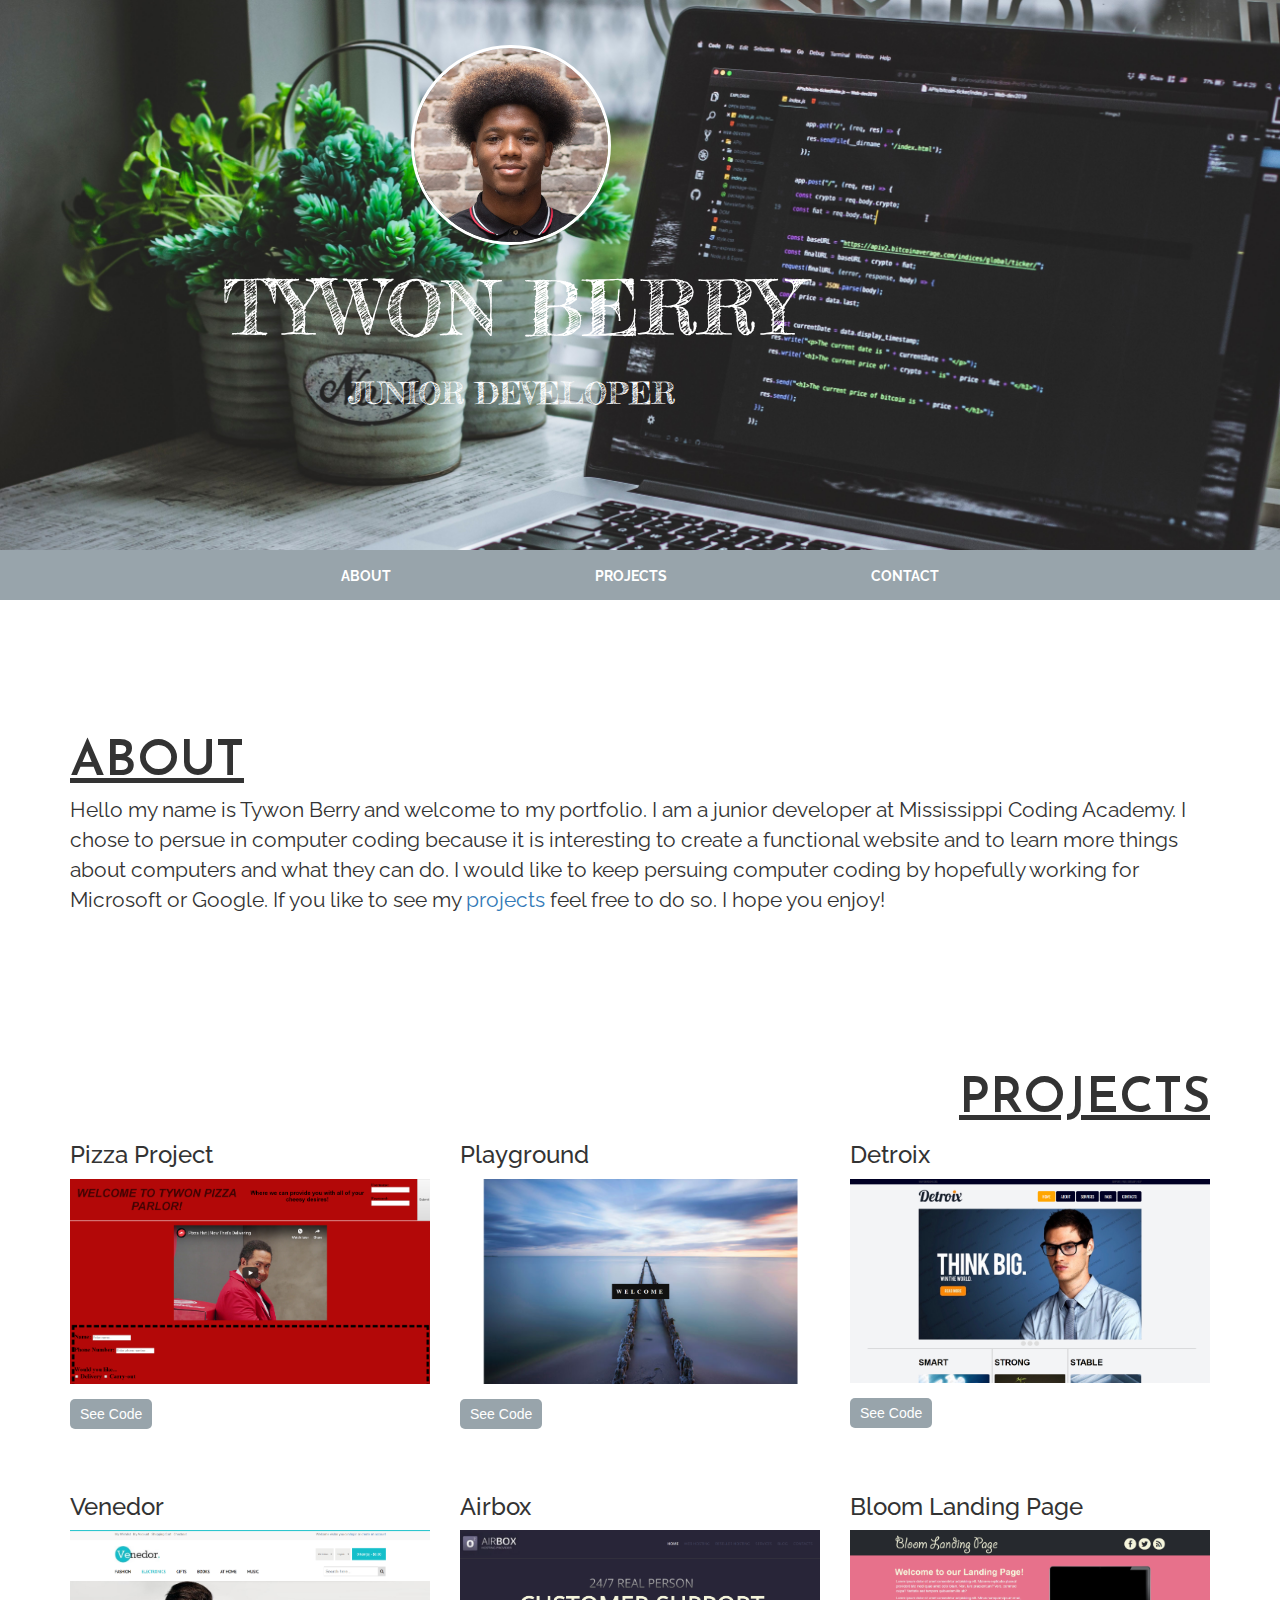
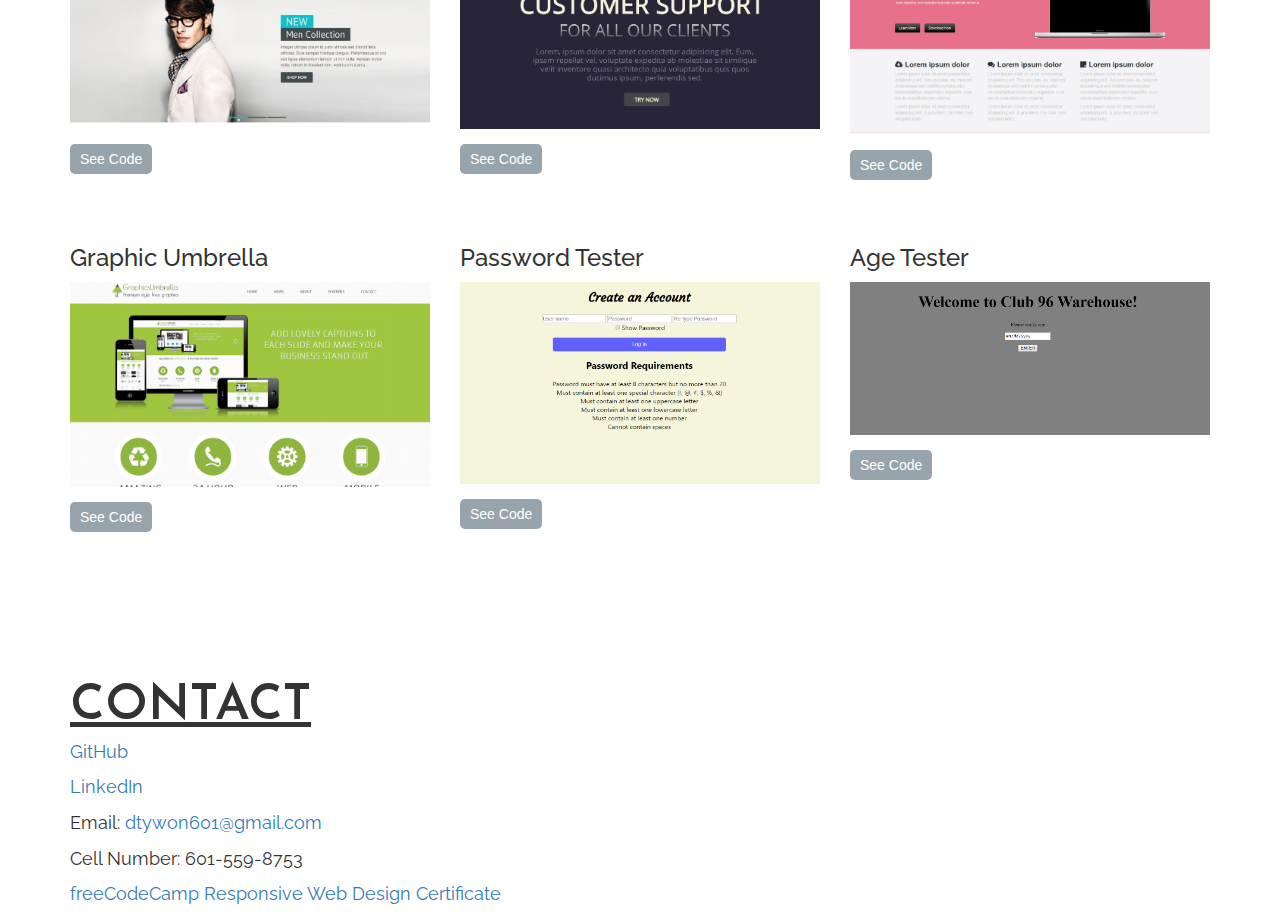
==== index.html @ 6292221e "updated GitHubIO" ====
<!DOCTYPE html>
<html lang="en">
<head>
    <meta charset="UTF-8">
    <meta name="viewport" content="width=device-width, initial-scale=1.0">
    <meta http-equiv="X-UA-Compatible" content="ie=edge">
    <link href="https://fonts.googleapis.com/css?family=Fredericka+the+Great|Raleway|Reem+Kufi&display=swap" rel="stylesheet">
    <link rel="stylesheet" href="css/bootstrap.css">
    <link rel="stylesheet" href="css/style.css">
    <title>Tywon GitHub IO</title>
</head>
<body>
    <div>
        <img src="media/safar-safarov-MSN8TFhJ0is-unsplash2.jpg" alt="" class="img-responsive">
        <div>
            <img src="media/imageedit_2_7753468494.png" alt="" class="circleimg img-responsive">
        </div>
        <div class="welcome">
            <p><span class="myName">TYWON BERRY</span></p>
            <p class="welcome2">JUNIOR DEVELOPER</p>
        </div>
    </div>
    <button onclick="topFunction()" id="top" title="Go to top">Top</button>
    <div class="navbar">
        <strong><a href="#about">ABOUT</a></strong>
        <strong><a href="#projects">PROJECTS</a></strong>
        <strong><a href="#contact">CONTACT</a></strong>
    </div>
    <div class="container">
        <div class="row">
            <div class="col-sm-12">
                <h2 id="about" class="about">ABOUT</h2>
                <p class="aboutp">Hello my name is Tywon Berry and welcome to my portfolio. I am a junior developer at Mississippi Coding Academy. I chose to persue in computer coding because it is interesting to create a functional website and to learn more things about computers and what they can do. I would like to keep persuing computer coding by hopefully working for Microsoft or Google. If you like to see my <a href="#projects" id="projects">projects</a> feel free to do so. I hope you enjoy!</p>
            </div>
        </div>
    </div>
    <div class="container">
        <div class="row">
            <div class="col-sm-12">
                <h2 id="projects" class="projects">PROJECTS</h2>
            </div>
        </div>
    </div>
    <div class="container">
        <div class="row">
            <div class="images col-sm-4 hidden-xs">
                <h3 class="pizza">Pizza Project</h3>
                <a href="https://tywonb.github.io/pizzaProject/" target="_blank" target="_blank"><img src="media/Screenshot (1).png"></a>
                <button><a href="https://github.com/TywonB/pizzaProject.git" class="img-responsive" target="_blank">See Code</a></button>
            </div>
            <div class="images col-sm-4 hidden-xs">
                <h3 class="parallax">Playground</h3>
                <a href="https://tywonb.github.io/playgroundProject/" target="_blank"><img src="media/Screenshot (2).png"></a>
                <button><a href="https://github.com/TywonB/playgroundProject.git" class="img-responsive" target="_blank">See Code</a></button>
            </div>
            <div class="images col-sm-4 hidden-xs">
                <h3 class="detroix">Detroix</h3>
                <a href="https://tywonb.github.io/detroixProject/" target="_blank"><img src="media/Screenshot (3).png"></a>
                <button><a href="https://github.com/TywonB/detroixProject.git" class="img-responsive" target="_blank">See Code</a></button>
            </div>
        </div>
        <div class="row">
            <div class="images col-sm-4">
                <h3 class="venedor">Venedor</h3>
                <a href="https://tywonb.github.io/venedorProject/" target="_blank"><img src="media/Screenshot (4).png"></a>
                <button><a href="https://github.com/TywonB/venedorProject.git" class="img-responsive" target="_blank">See Code</a></button>
            </div>
            <div class="images col-sm-4">
                <h3 class="airbox">Airbox</h3>
                <a href="https://tywonb.github.io/airboxProject/" target="_blank"><img src="media/Screenshot (5).png"></a>
                <button><a href="https://github.com/TywonB/airboxProject.git" class="img-responsive" target="_blank">See Code</a></button>
            </div>
            <div class="images col-sm-4">
                <h3 class="bloom">Bloom Landing Page</h3>
                <a href="https://tywonb.github.io/bloomProject/" target="_blank"><img src="media/Screenshot (6).png"></a>
                <button><a href="https://github.com/TywonB/bloomProject.git" class="img-responsive" target="_blank">See Code</a></button>
            </div>
            <div class="images col-sm-4">
                <h3 class="bloom">Graphic Umbrella</h3>
                <a href="https://tywonb.github.io/graphicUmbrella/" target="_blank"><img src="media/Screenshot (7).png"></a>
                <button><a href="https://github.com/TywonB/graphicUmbrella.git" class="img-responsive" target="_blank">See Code</a></button>
            </div>
            <div class="images col-sm-4">
                <h3 class="bloom">Password Tester</h3>
                <a href="https://tywonb.github.io/passwordTester/" target="_blank"><img src="media/Screenshot (8).png"></a>
                <button><a href="https://github.com/TywonB/passwordTester.git" class="img-responsive" target="_blank">See Code</a></button>
            </div>
            <div class="images col-sm-4">
                <h3 class="bloom">Age Tester</h3>
                <a href="https://tywonb.github.io/ageTester/" target="_blank"><img src="media/Screenshot (9).png"></a>
                <button><a href="https://github.com/TywonB/ageTester.git" class="img-responsive" target="_blank">See Code</a></button>
            </div>
        </div>
    </div>
    <div class="container">
        <div class="row">
            <div class="contactinfo col-sm-12">
                <h2 id="contact" class="contact">CONTACT</h2>
                <p><a href="https://github.com/TywonB" target="_blank">GitHub</a></p>
                <p><a href="https://www.linkedin.com/in/tywon-berry-b18aab189/" target="_blank">LinkedIn</a></p>
                <p>Email: <a href="mailto:dtywon601@gmail.com" target="_blank">dtywon601@gmail.com</a></p>
                <p>Cell Number: 601-559-8753</p>
                <p><a href="https://www.freecodecamp.org/certification/tywonb/responsive-web-design" target="_blank">freeCodeCamp Responsive Web Design Certificate</a></p>
            </div>
        </div>
    </div>
    <script>
        window.onscroll = function() {scrollFunction()};
        
        function scrollFunction() {
            if (document.body.scrollTop > 1000 || document.documentElement.scrollTop > 1000) {
            document.getElementById("top").style.display = "block";
            } else {
            document.getElementById("top").style.display = "none";
            }
        }
        
        function topFunction() {
            document.body.scrollTop = 0;
            document.documentElement.scrollTop = 0;
        }
    </script>
</body>
</html>
---- css/style.css ----
@media (min-width: 320px) {
    /* Mobile S */
    #top {
        display: none;
        position: fixed;
        bottom: 20px;
        right: 30px;
        z-index: 99;
        font-size: 18px;
        border: none;
        outline: none;
        background-color: #98a4ab;
        color: white;
        cursor: pointer;
        padding: 15px;
        border-radius: 4px;
    }
    
    .circleimg {
        position: absolute;
        width: 55px;
        top: 13px;
        left: 134px;
        border: 3px solid white;
        border-radius: 100px;
    }
    
    .welcome {
        position: absolute;
        color: white;
        left: 92px;
        top: 75px;
        font-family: 'Fredericka the Great', cursive;
    }
    
    .welcome1 {
        font-size: 28px;
        text-align: center;
        margin-bottom: 0;
    }
    
    .welcome2 {
        font-size: 11px;
        text-align: center;
    }
    
    .myName {
        font-size: 18px;
    }
    
    .navbar {
        position: sticky;
        top: 0;
        font-family: 'Raleway', sans-serif;
        background: #98a4ab;
        text-align: center;
        border-radius: 0px;
        padding-top: 15px;
        margin-bottom: 0;
        z-index: 1;
    }
    
    .navbar a {
        color: white;
        text-decoration: none;
        margin-left: 20px;
        margin-right: 20px;
    }
    
    .about {
        font-family: 'Reem Kufi', sans-serif;
        margin-top: 55px;
        padding-top: 70px;
        font-size: 25px;
        text-decoration: underline;
    }
    
    .aboutp {
        font-family: 'Raleway', sans-serif;
        font-size: 15px;
    }
    
    .images img {
        width: 100%;
        transition: transform .2s;
    }
    
    .images img:hover {
        transform: scale(1.125);
    }
    
    .projects {
        font-family: 'Reem Kufi', sans-serif;
        margin-top: 142px;
        font-size: 25px;
        text-decoration: underline;
        text-align: right;
    }
    
    .pizza, .parallax, .detroix {
        font-family: 'Raleway', sans-serif;
        margin-top: 10px;
    }
    
    .airbox, .venedor, .bloom {
        font-family: 'Raleway', sans-serif;
        margin-top: 65px;
    }
    
    .images button {
        border: none;
        border-radius: 5px;
        text-decoration: none;
        margin-top: 15px;
        background: #98a4ab;
        padding: 5px 10px 5px 10px;
    }
    
    .images button a {
        color: white;
        text-decoration: none;
    }
    
    .contact {
        font-family: 'Reem Kufi', sans-serif;
        margin-top: 142px;
        font-size: 25px;
        text-decoration: underline;
    }
    
    .contactinfo p {
        font-family: 'Raleway', sans-serif;
        font-size: 18px;
    }

}

@media (min-width: 375px) {
    /* Mobile M */
    .circleimg {
        position: absolute;
        width: 70px;
        top: 13px;
        left: 153px;
        border: 3px solid white;
        border-radius: 100px;
    }
    
    .welcome {
        position: absolute;
        color: white;
        left: 92px;
        top: 87px;
        font-family: 'Fredericka the Great', cursive;
    }
    
    .welcome2 {
        font-size: 14px;
        text-align: center;
    }
    
    .myName {
        font-size: 25px;
    }
    
    .navbar a {
        color: white;
        text-decoration: none;
        margin-left: 30px;
        margin-right: 30px;
    }
    
    .about {
        font-family: 'Reem Kufi', sans-serif;
        margin-top: 55px;
        padding-top: 65px;
        font-size: 35px;
        text-decoration: underline;
    }
    
    .projects {
        font-family: 'Reem Kufi', sans-serif;
        margin-top: 142px;
        font-size: 35px;
        text-decoration: underline;
        text-align: right;
    }
    
    .contact {
        font-family: 'Reem Kufi', sans-serif;
        margin-top: 142px;
        font-size: 35px;
        text-decoration: underline;
    }

@media (min-width: 425px) {
    /* Mobile L */
    .circleimg {
        position: absolute;
        width: 80px;
        top: 13px;
        left: 173px;
        border: 3px solid white;
        border-radius: 100px;
    }
    
    .welcome {
        position: absolute;
        color: white;
        left: 118px;
        top: 100px;
        font-family: 'Fredericka the Great', cursive;
    }
    
    .navbar a {
        color: white;
        text-decoration: none;
        margin-left: 35px;
        margin-right: 35px;
    }

@media (min-width: 768px) {
    /* Tablet */
    .circleimg {
        position: absolute;
        width: 170px;
        top: 13px;
        right: 651px;
        left: 300px;
        border: 3px solid white;
        border-radius: 100px;
    }
    
    .welcome {
        position: absolute;
        color: white;
        left: 172px;
        top: 189px;
        font-family: 'Fredericka the Great', cursive;
    }
    
    .welcome2 {
        font-size: 27px;
        text-align: center;
    }
    
    .myName {
        font-size: 55px;
    }
    
    .navbar a {
        color: white;
        text-decoration: none;
        margin-left: 80px;
        margin-right: 80px;
    }
    
    .about {
        font-family: 'Reem Kufi', sans-serif;
        margin-top: 55px;
        padding-top: 75px;
        font-size: 50px;
        text-decoration: underline;
    }
    
    .aboutp {
        font-family: 'Raleway', sans-serif;
        font-size: 21px;
    }
    
    .projects {
        font-family: 'Reem Kufi', sans-serif;
        margin-top: 142px;
        font-size: 50px;
        text-decoration: underline;
        text-align: right;
    }
    
    .contact {
        font-family: 'Reem Kufi', sans-serif;
        margin-top: 142px;
        font-size: 50px;
        text-decoration: underline;
    }

@media (min-width: 1024px) {
    /* Laptop */
    .circleimg {
        position: absolute;
        width: 200px;
        top: 45px;
        right: 651px;
        left: 411px;
        border: 3px solid white;
        border-radius: 100px;
    }
    
    .welcome {
        position: absolute;
        color: white;
        left: 223px;
        top: 255px;
        font-family: 'Fredericka the Great', cursive;
    }
    
    .welcome2 {
        font-size: 30px;
        text-align: center;
    }
    
    .myName {
        font-size: 75px;
    }
    
    .navbar a {
        color: white;
        text-decoration: none;
        margin-left: 100px;
        margin-right: 100px;
    }

@media (min-width: 1440px) {
    /* Laptop L */
    .circleimg {
        position: absolute;
        width: 200px;
        top: 85px;
        right: 651px;
        left: 621px;
        border: 3px solid white;
        border-radius: 100px;
    }
    
    .welcome {
        position: absolute;
        color: white;
        left: 435px;
        top: 305px;
        font-family: 'Fredericka the Great', cursive;
    }
    
    .navbar {
        position: sticky;
        top: 0;
        font-family: 'Raleway', sans-serif;
        background: #98a4ab;
        text-align: center;
        border-radius: 0px;
        padding-top: 28px;
        padding-bottom: 18px;
        margin-bottom: 0;
        z-index: 1;
    }
    
    .navbar a {
        color: white;
        text-decoration: none;
        margin-left: 200px;
        margin-right: 200px;
    }

@media (min-width: 1515px) {
    /* Regular Website Size */
    .circleimg {
        position: absolute;
        width: 200px;
        top: 85px;
        right: 651px;
        left: 658px;
        border: 3px solid white;
        border-radius: 100px;
    }
    
    .welcome {
        position: absolute;
        color: white;
        left: 470px;
        top: 305px;
        font-family: 'Fredericka the Great', cursive;
    }
    
    .navbar a {
        color: white;
        text-decoration: none;
        margin-left: 200px;
        margin-right: 200px;
    }

}
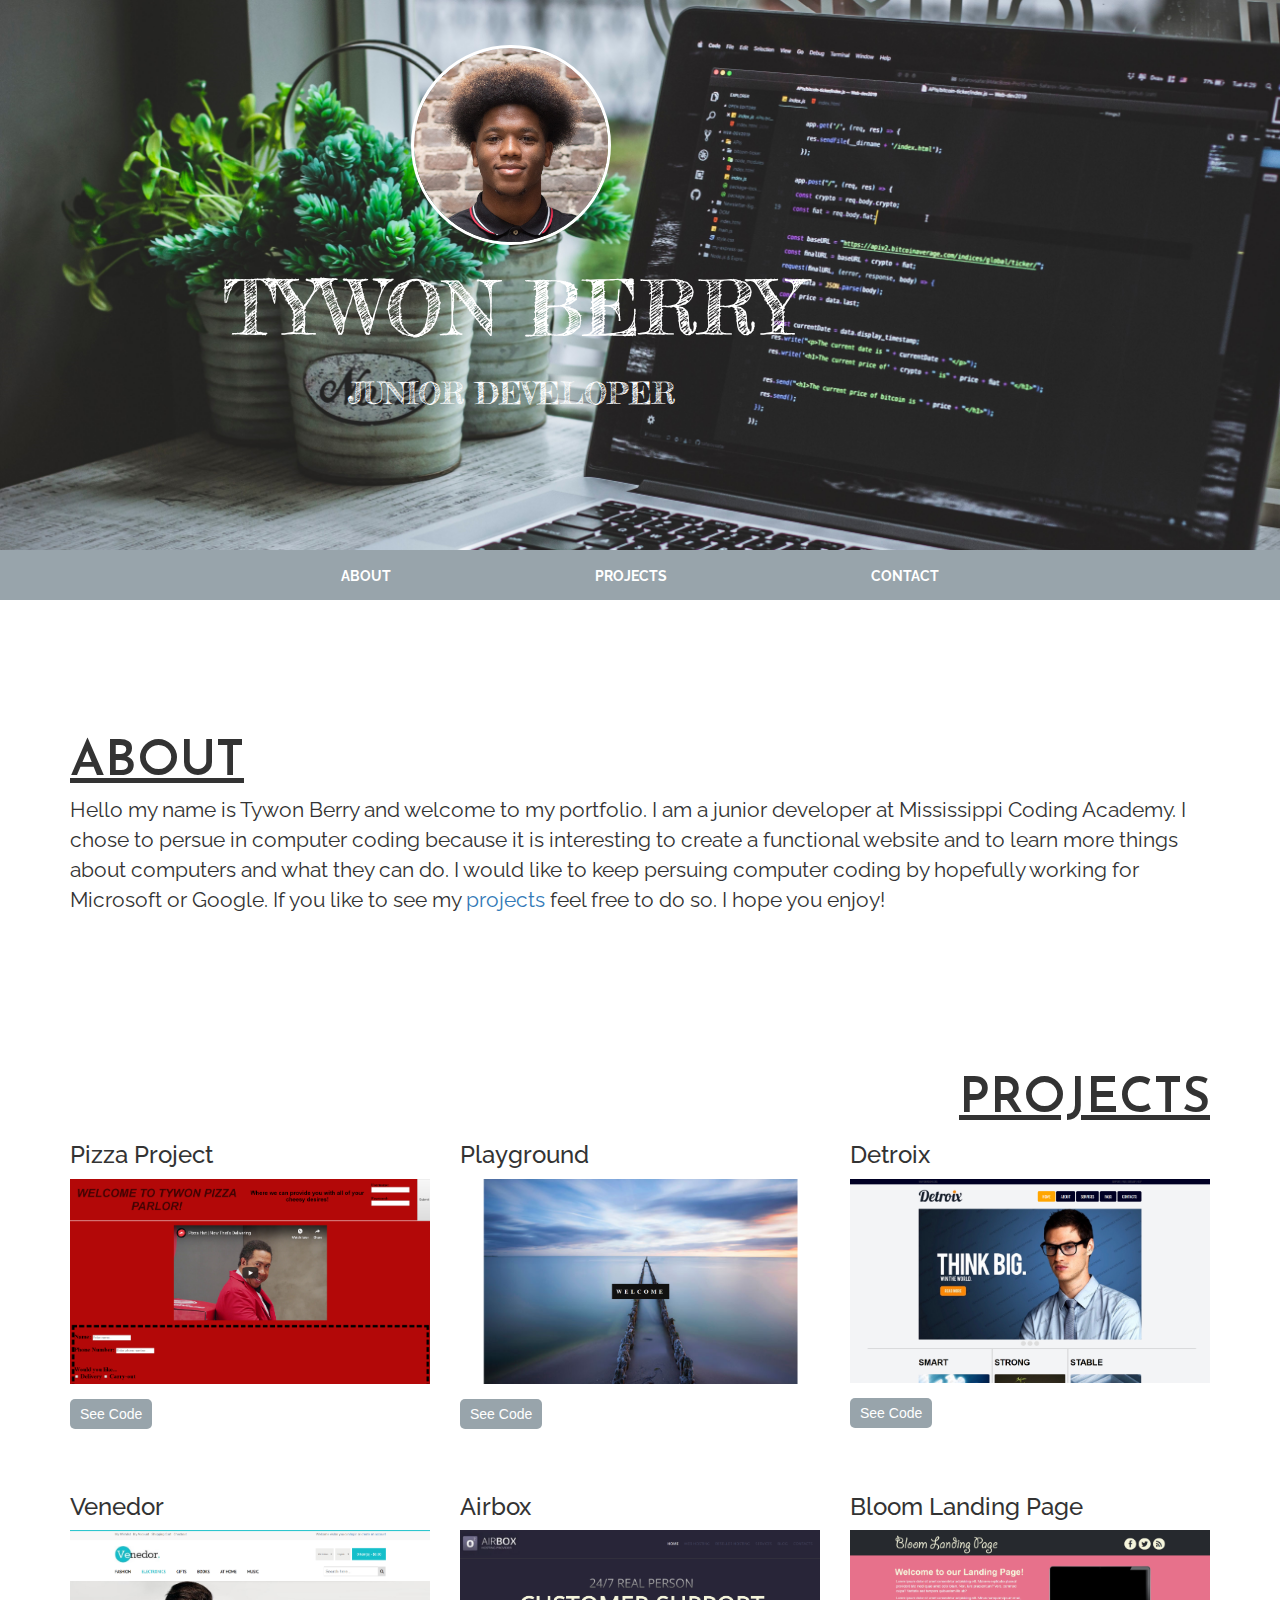
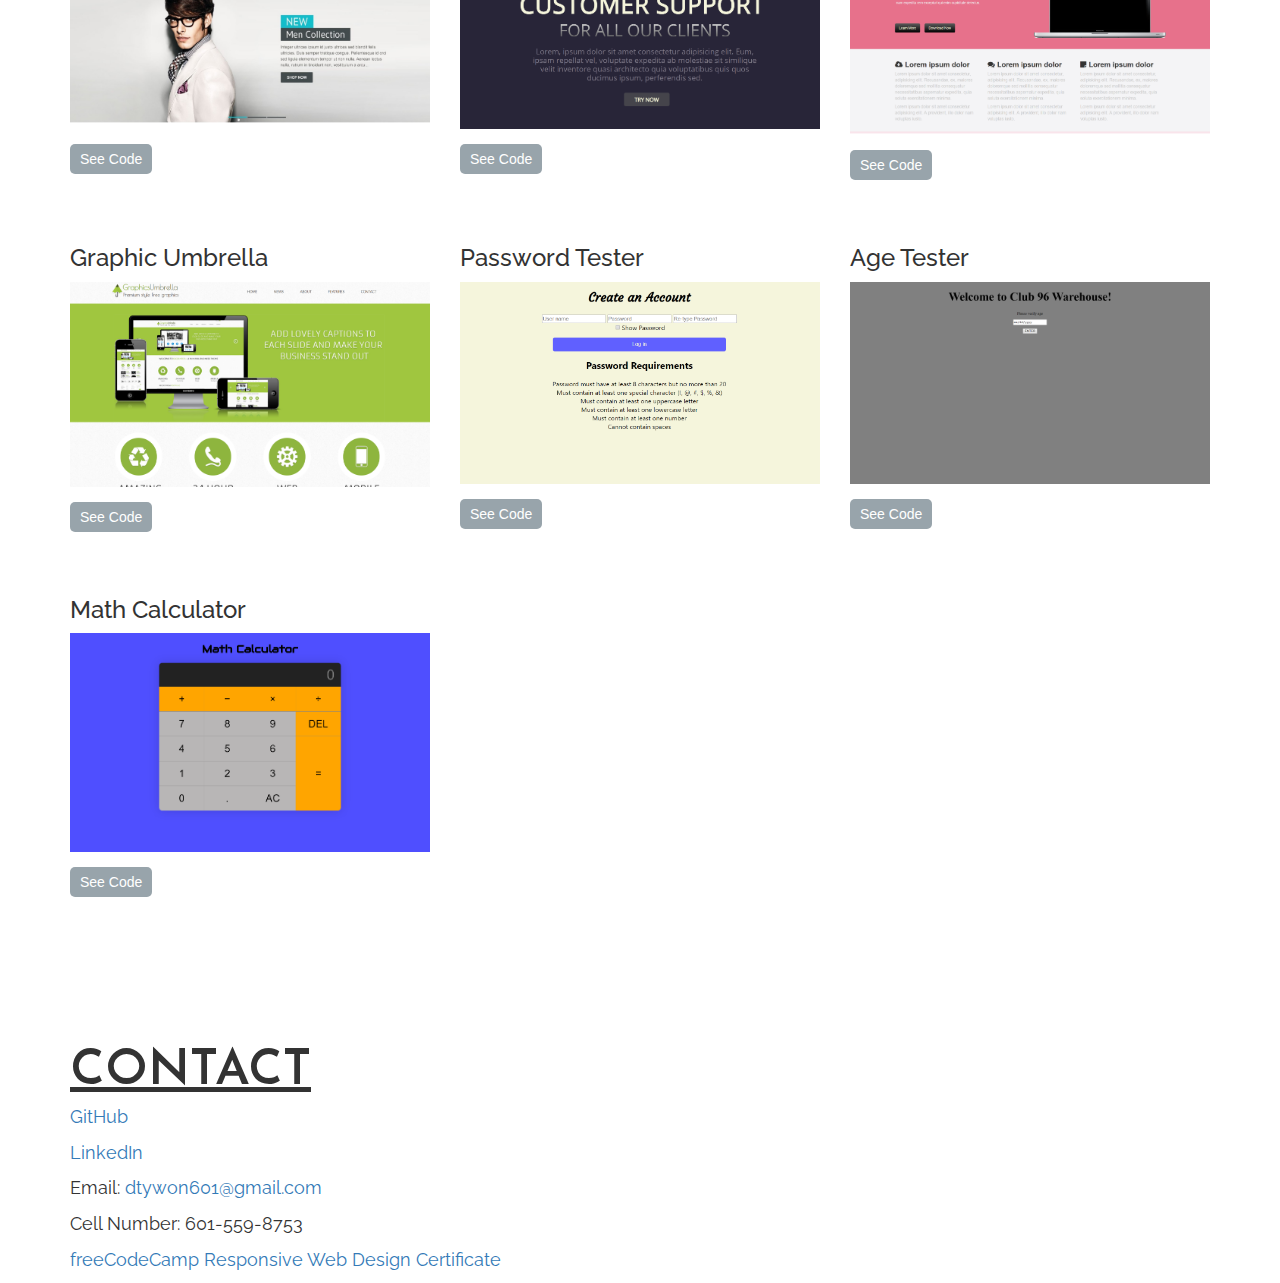
==== commit c9eb83ac: "updated GitHubIO" ====
--- a/index.html
+++ b/index.html
@@ -75,6 +75,8 @@
                 <a href="https://tywonb.github.io/bloomProject/" target="_blank"><img src="media/Screenshot (6).png"></a>
                 <button><a href="https://github.com/TywonB/bloomProject.git" class="img-responsive" target="_blank">See Code</a></button>
             </div>
+        </div>
+        <div class="row">
             <div class="images col-sm-4">
                 <h3 class="bloom">Graphic Umbrella</h3>
                 <a href="https://tywonb.github.io/graphicUmbrella/" target="_blank"><img src="media/Screenshot (7).png"></a>
@@ -89,6 +91,13 @@
                 <h3 class="bloom">Age Tester</h3>
                 <a href="https://tywonb.github.io/ageTester/" target="_blank"><img src="media/Screenshot (9).png"></a>
                 <button><a href="https://github.com/TywonB/ageTester.git" class="img-responsive" target="_blank">See Code</a></button>
+            </div>
+        </div>
+        <div class="row">
+            <div class="images col-sm-4">
+                <h3 class="bloom">Math Calculator</h3>
+                <a href="https://tywonb.github.io/mathCalculator/" target="_blank"><img src="media/Screenshot (10).png"></a>
+                <button><a href="https://github.com/TywonB/mathCalculator.git" class="img-responsive" target="_blank">See Code</a></button>
             </div>
         </div>
     </div>
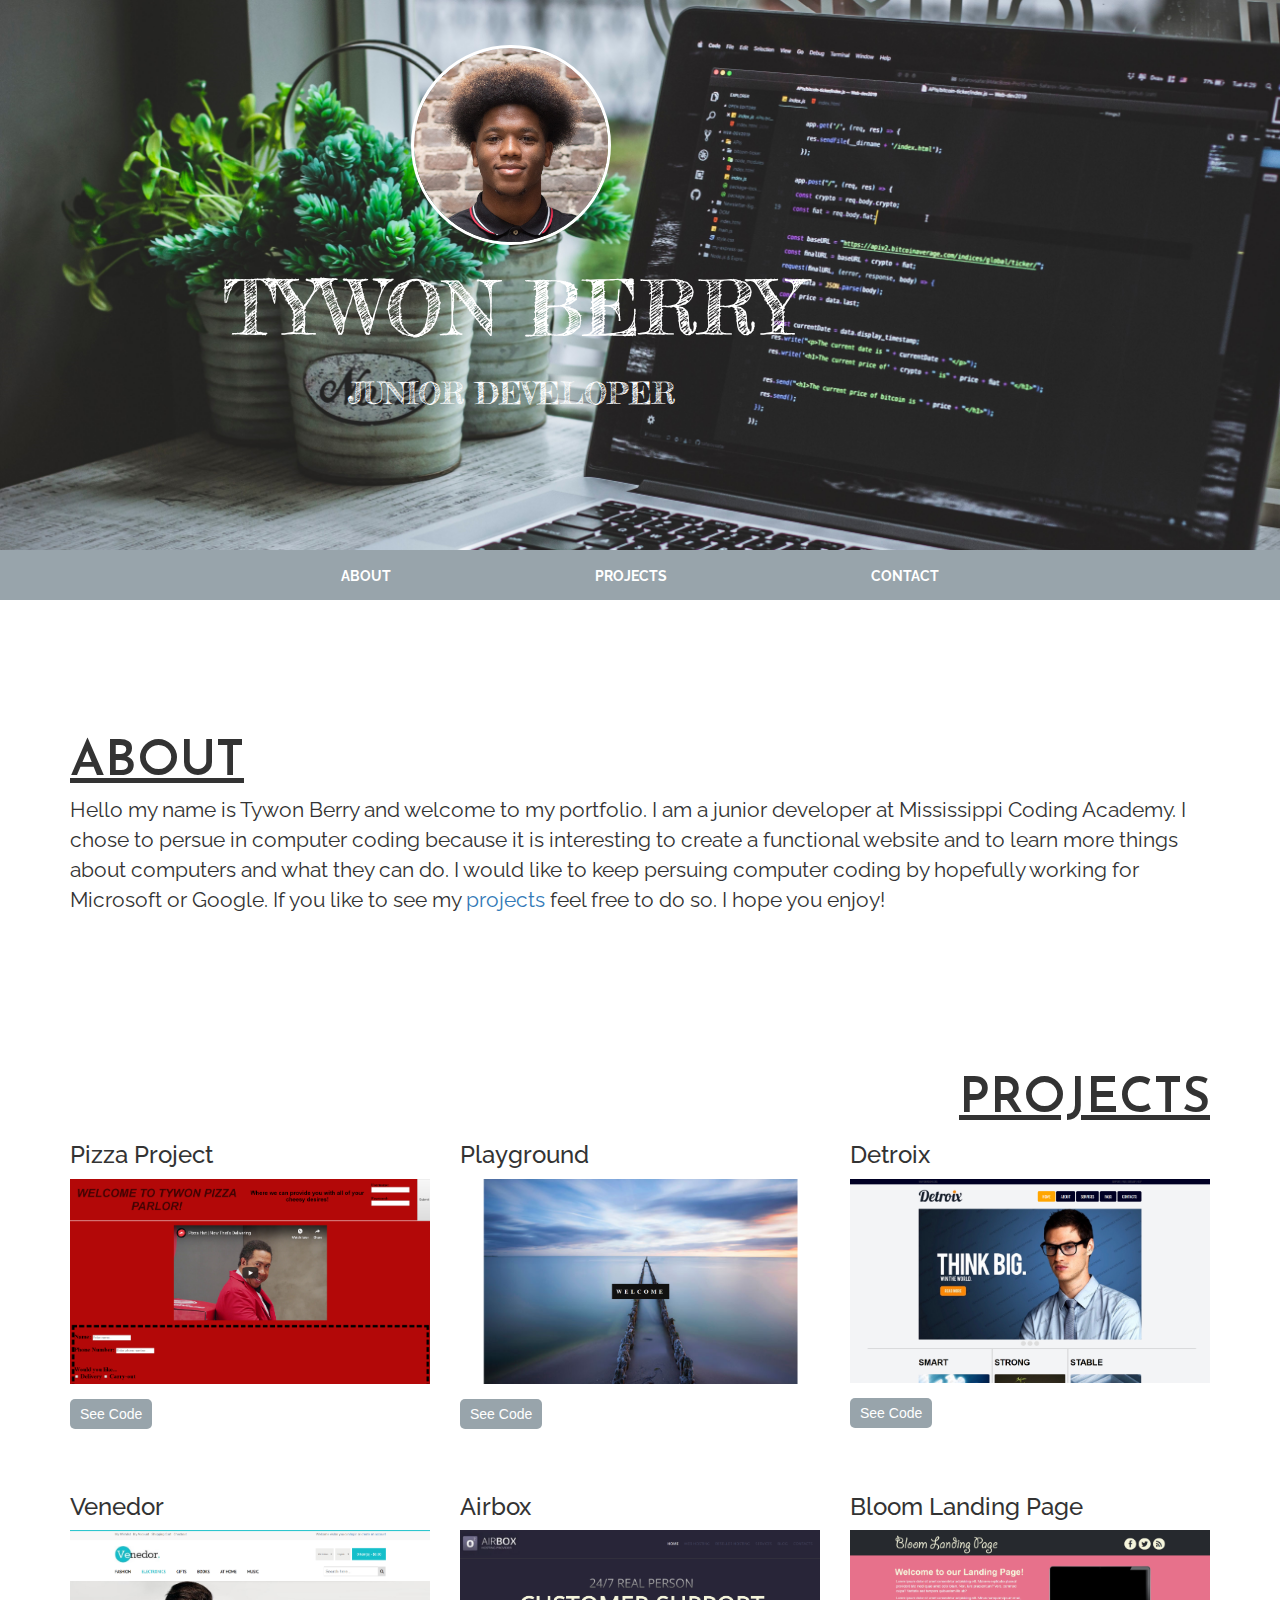
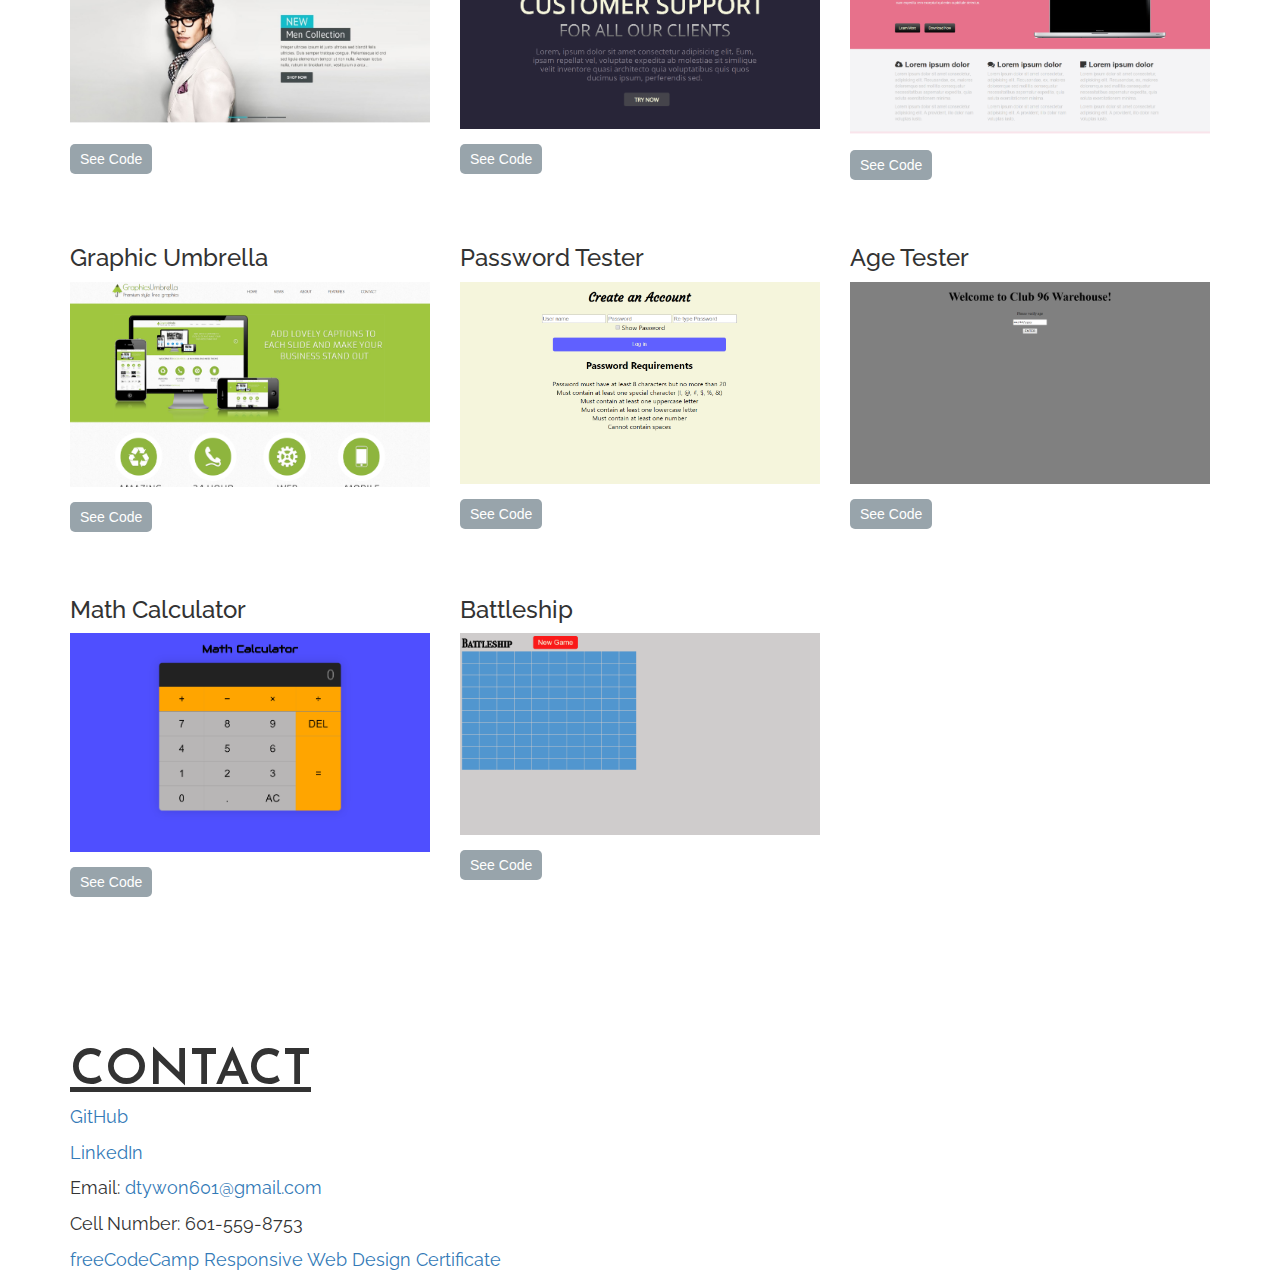
==== commit b3533744: "updated GitHub IO" ====
--- a/index.html
+++ b/index.html
@@ -99,6 +99,11 @@
                 <a href="https://tywonb.github.io/mathCalculator/" target="_blank"><img src="media/Screenshot (10).png"></a>
                 <button><a href="https://github.com/TywonB/mathCalculator.git" class="img-responsive" target="_blank">See Code</a></button>
             </div>
+            <div class="images col-sm-4">
+                <h3 class="bloom">Battleship</h3>
+                <a href="https://tywonb.github.io/Battleship/" target="_blank"><img src="media/Screenshot (11).png"></a>
+                <button><a href="https://github.com/TywonB/Battleship" class="img-responsive" target="_blank">See Code</a></button>
+            </div>
         </div>
     </div>
     <div class="container">
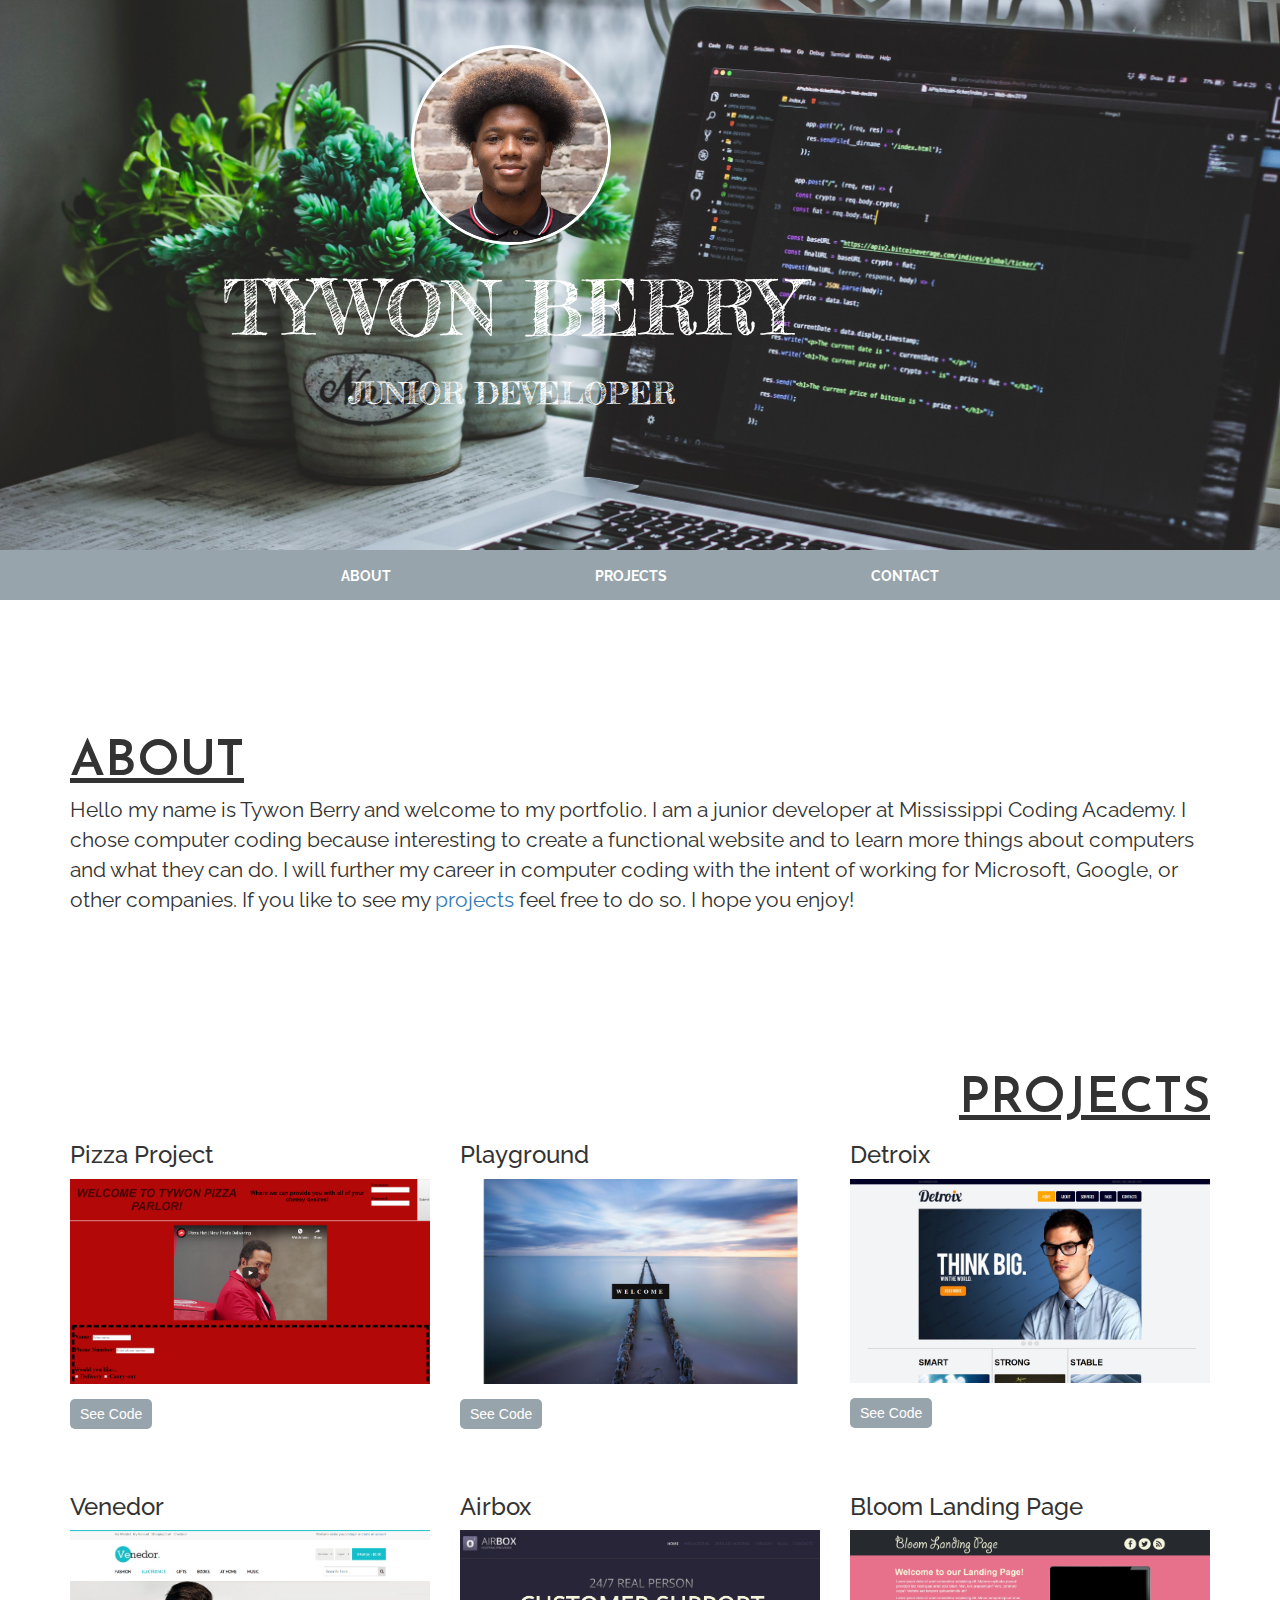
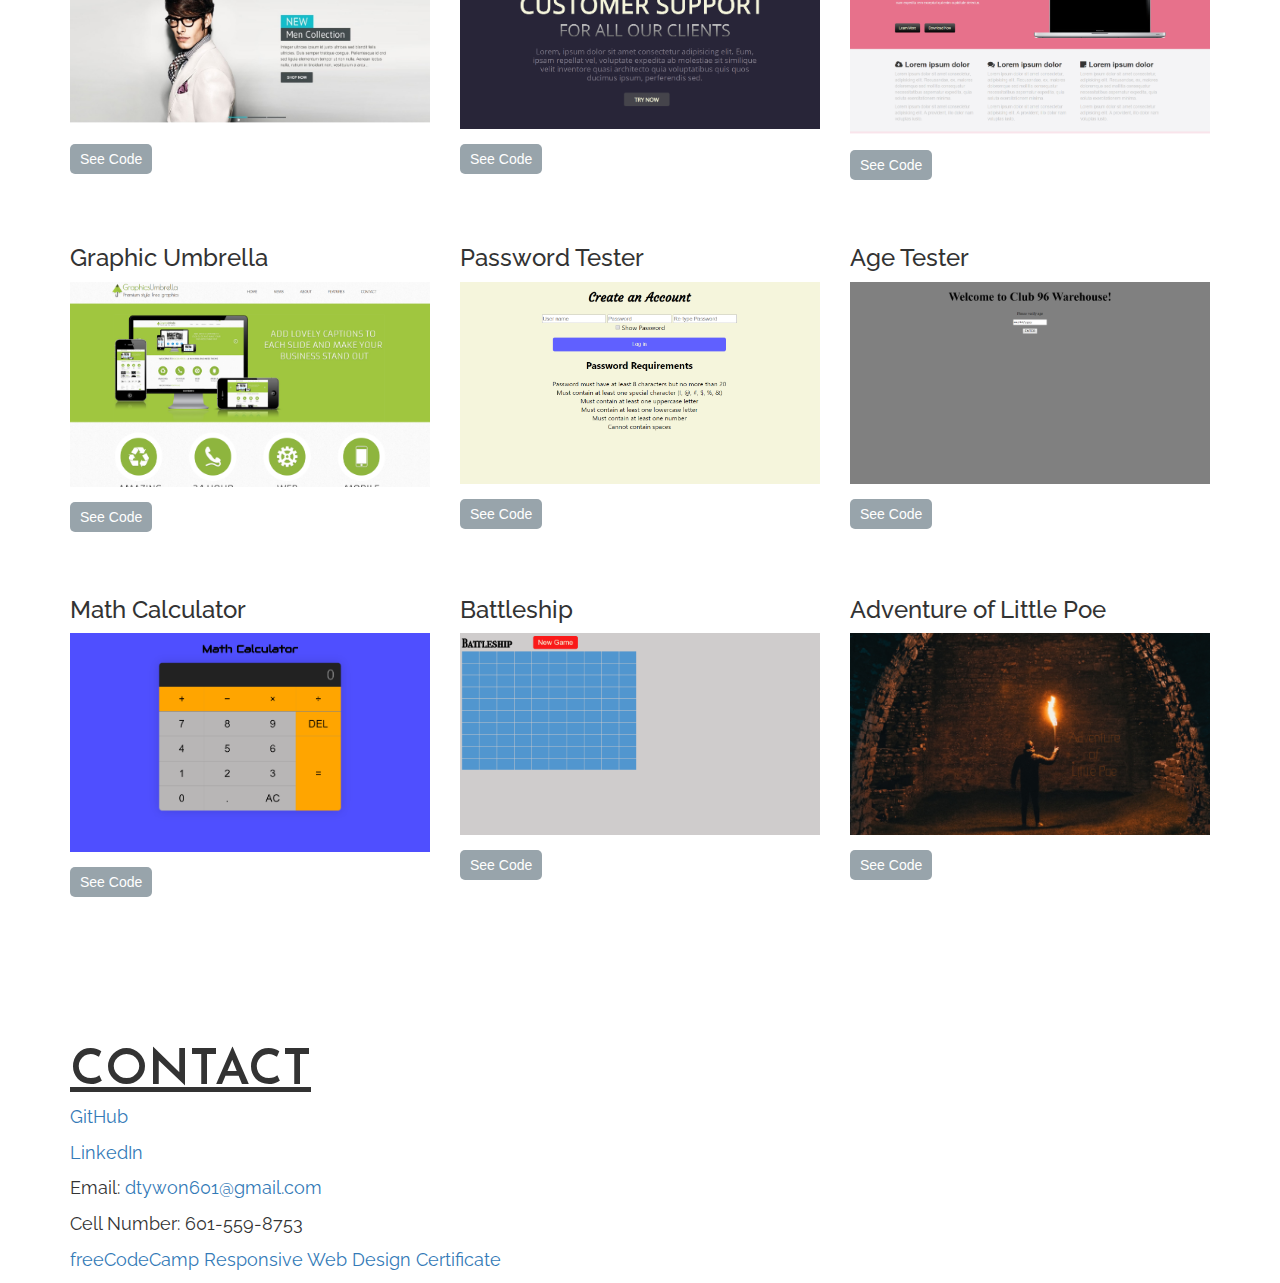
==== commit ab50a7b7: "Added Game" ====
--- a/index.html
+++ b/index.html
@@ -30,7 +30,7 @@
         <div class="row">
             <div class="col-sm-12">
                 <h2 id="about" class="about">ABOUT</h2>
-                <p class="aboutp">Hello my name is Tywon Berry and welcome to my portfolio. I am a junior developer at Mississippi Coding Academy. I chose to persue in computer coding because it is interesting to create a functional website and to learn more things about computers and what they can do. I would like to keep persuing computer coding by hopefully working for Microsoft or Google. If you like to see my <a href="#projects" id="projects">projects</a> feel free to do so. I hope you enjoy!</p>
+                <p class="aboutp">Hello my name is Tywon Berry and welcome to my portfolio. I am a junior developer at Mississippi Coding Academy. I chose computer coding because interesting to create a functional website and to learn more things about computers and what they can do. I will further my career in computer coding with the intent of working for Microsoft, Google, or other companies. If you like to see my <a href="#projects" id="projects">projects</a> feel free to do so. I hope you enjoy!</p>
             </div>
         </div>
     </div>
@@ -104,6 +104,11 @@
                 <a href="https://tywonb.github.io/Battleship/" target="_blank"><img src="media/Screenshot (11).png"></a>
                 <button><a href="https://github.com/TywonB/Battleship" class="img-responsive" target="_blank">See Code</a></button>
             </div>
+            <div class="images col-sm-4">
+                <h3 class="bloom">Adventure of Little Poe</h3>
+                <a href="https://tywonb.github.io/adventureGame/" target="_blank"><img src="media/Screenshot (12).png"></a>
+                <button><a href="https://github.com/TywonB/adventureGame" target="_blank">See Code</a></button>
+            </div>
         </div>
     </div>
     <div class="container">
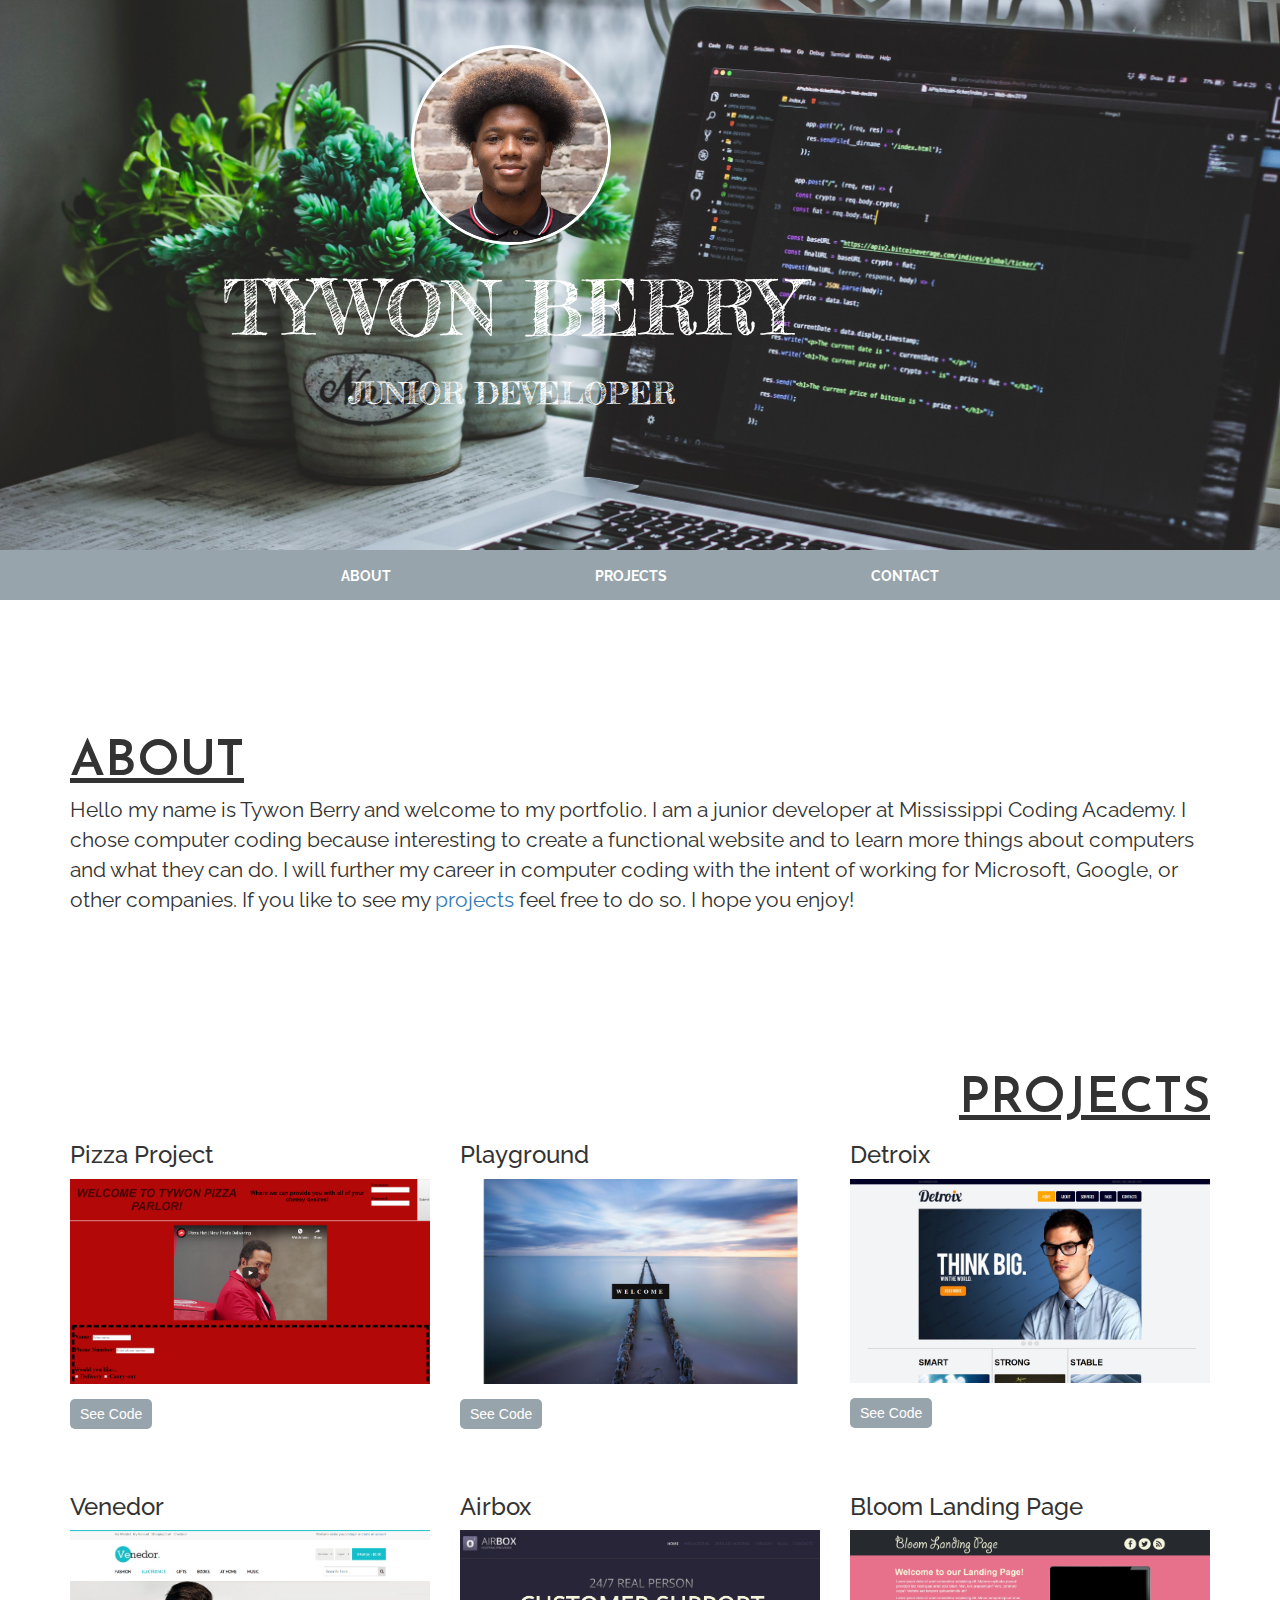
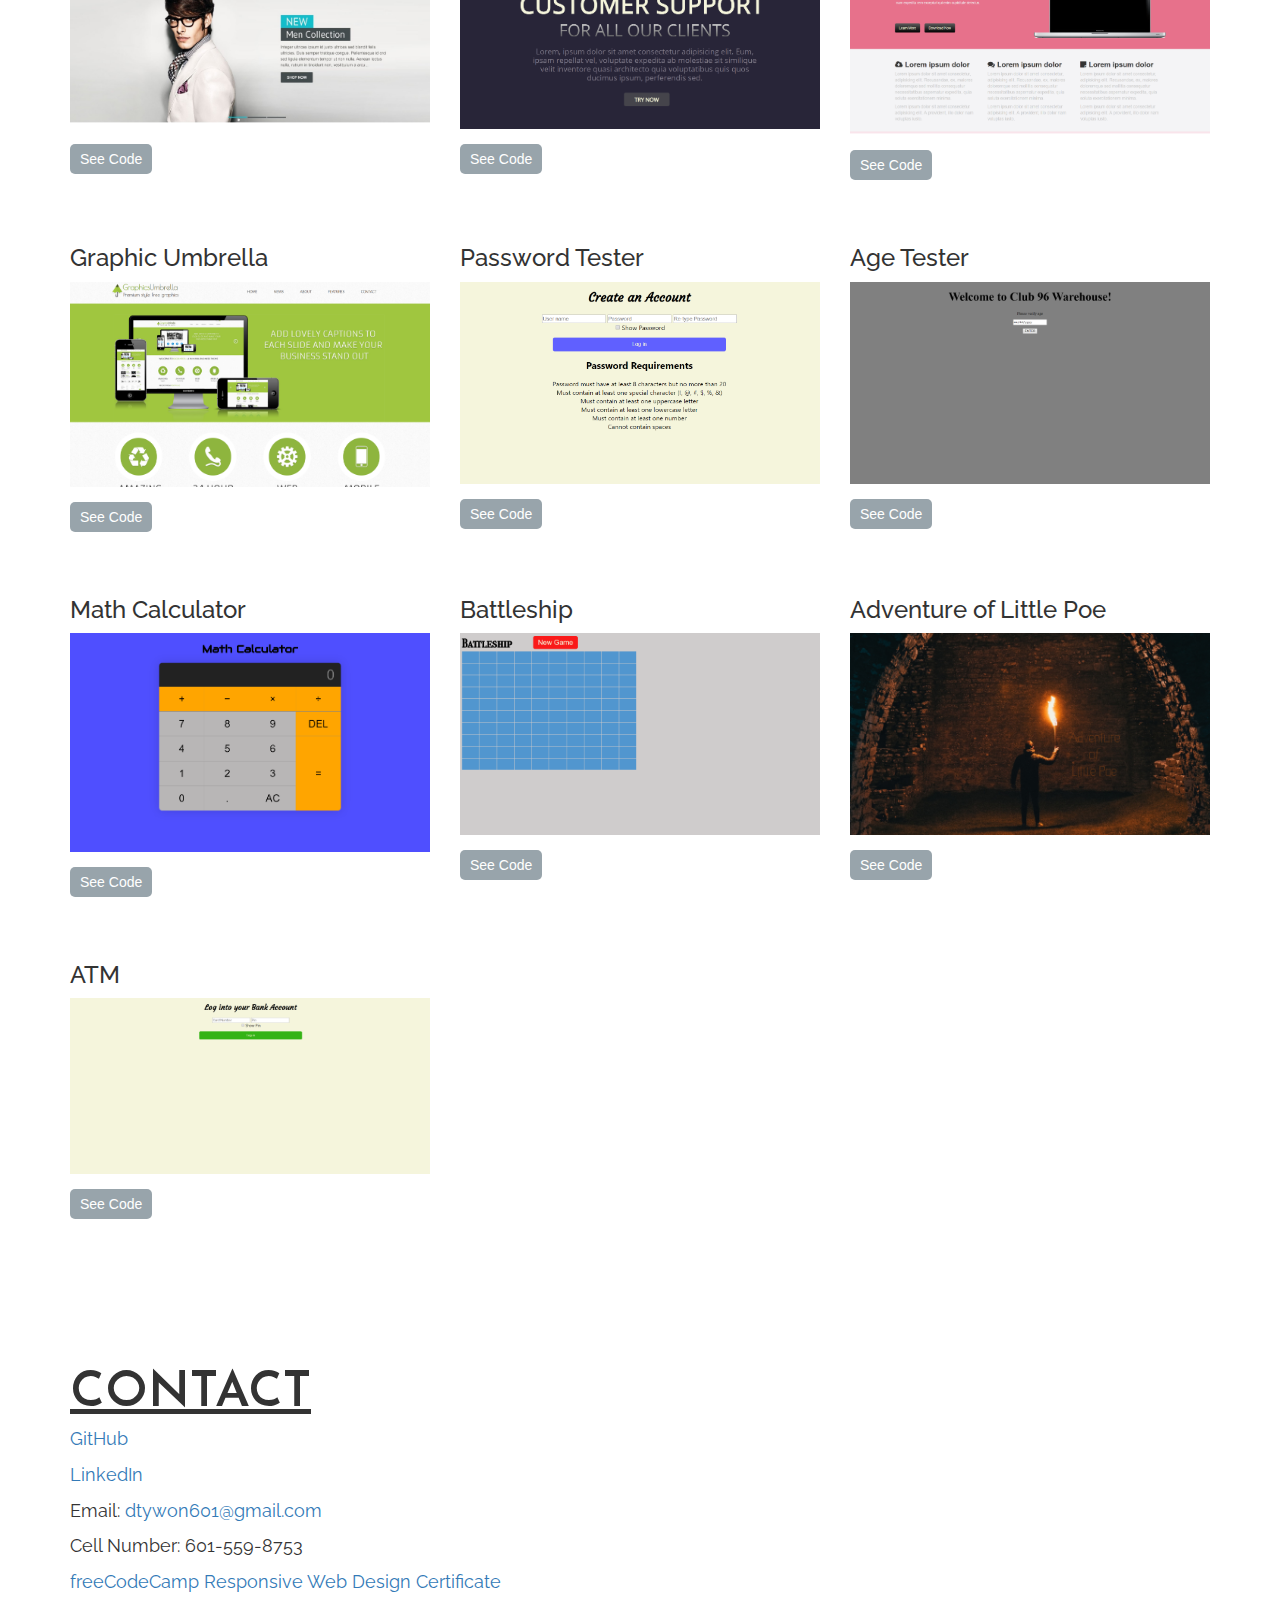
==== commit b7de5f5c: "added more content" ====
--- a/index.html
+++ b/index.html
@@ -110,6 +110,13 @@
                 <button><a href="https://github.com/TywonB/adventureGame" target="_blank">See Code</a></button>
             </div>
         </div>
+        <div class="row">
+            <div class="images col-sm-4">
+                <h3 class="bloom">ATM</h3>
+                <a href="https://tywonb.github.io/atm/" target="_blank"><img src="media/Screenshot (13).png"></a>
+                <button><a href="https://github.com/TywonB/atm" class="img-responsive" target="_blank">See Code</a></button>
+            </div>
+        </div>
     </div>
     <div class="container">
         <div class="row">
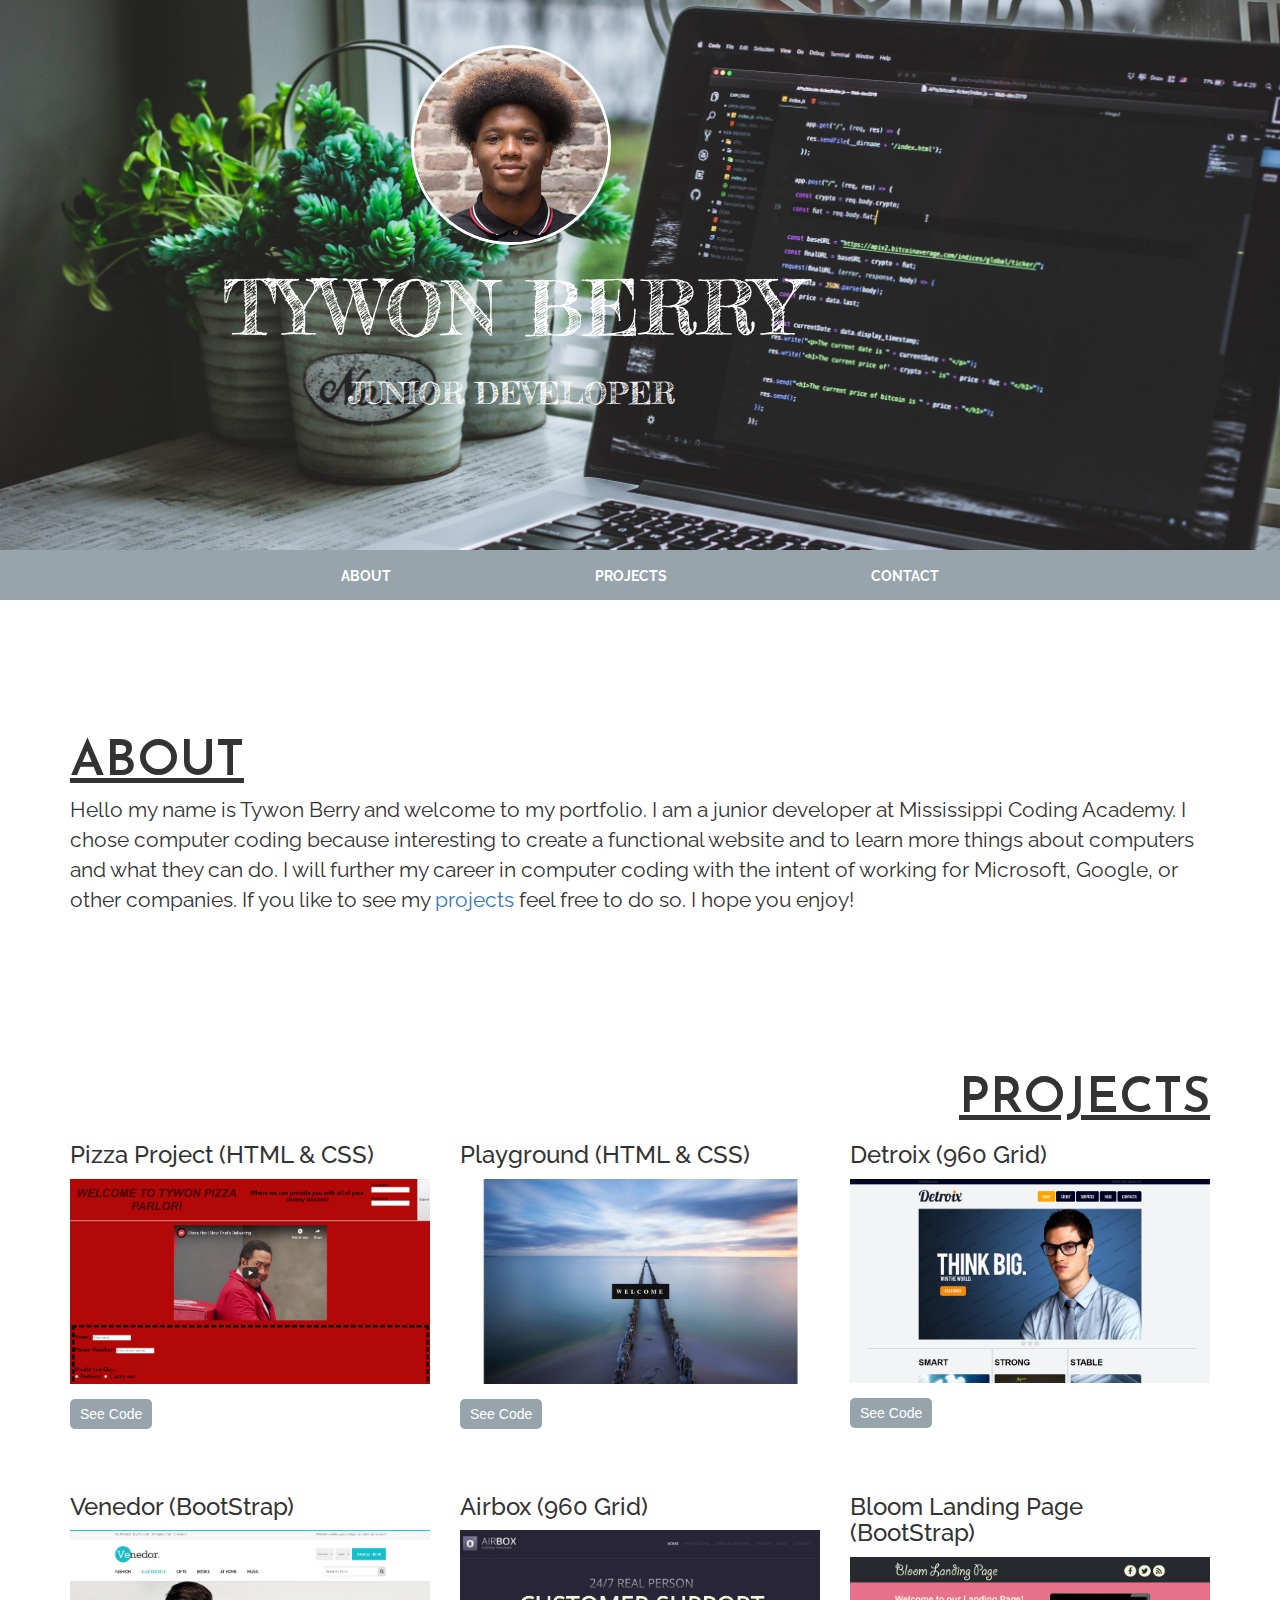
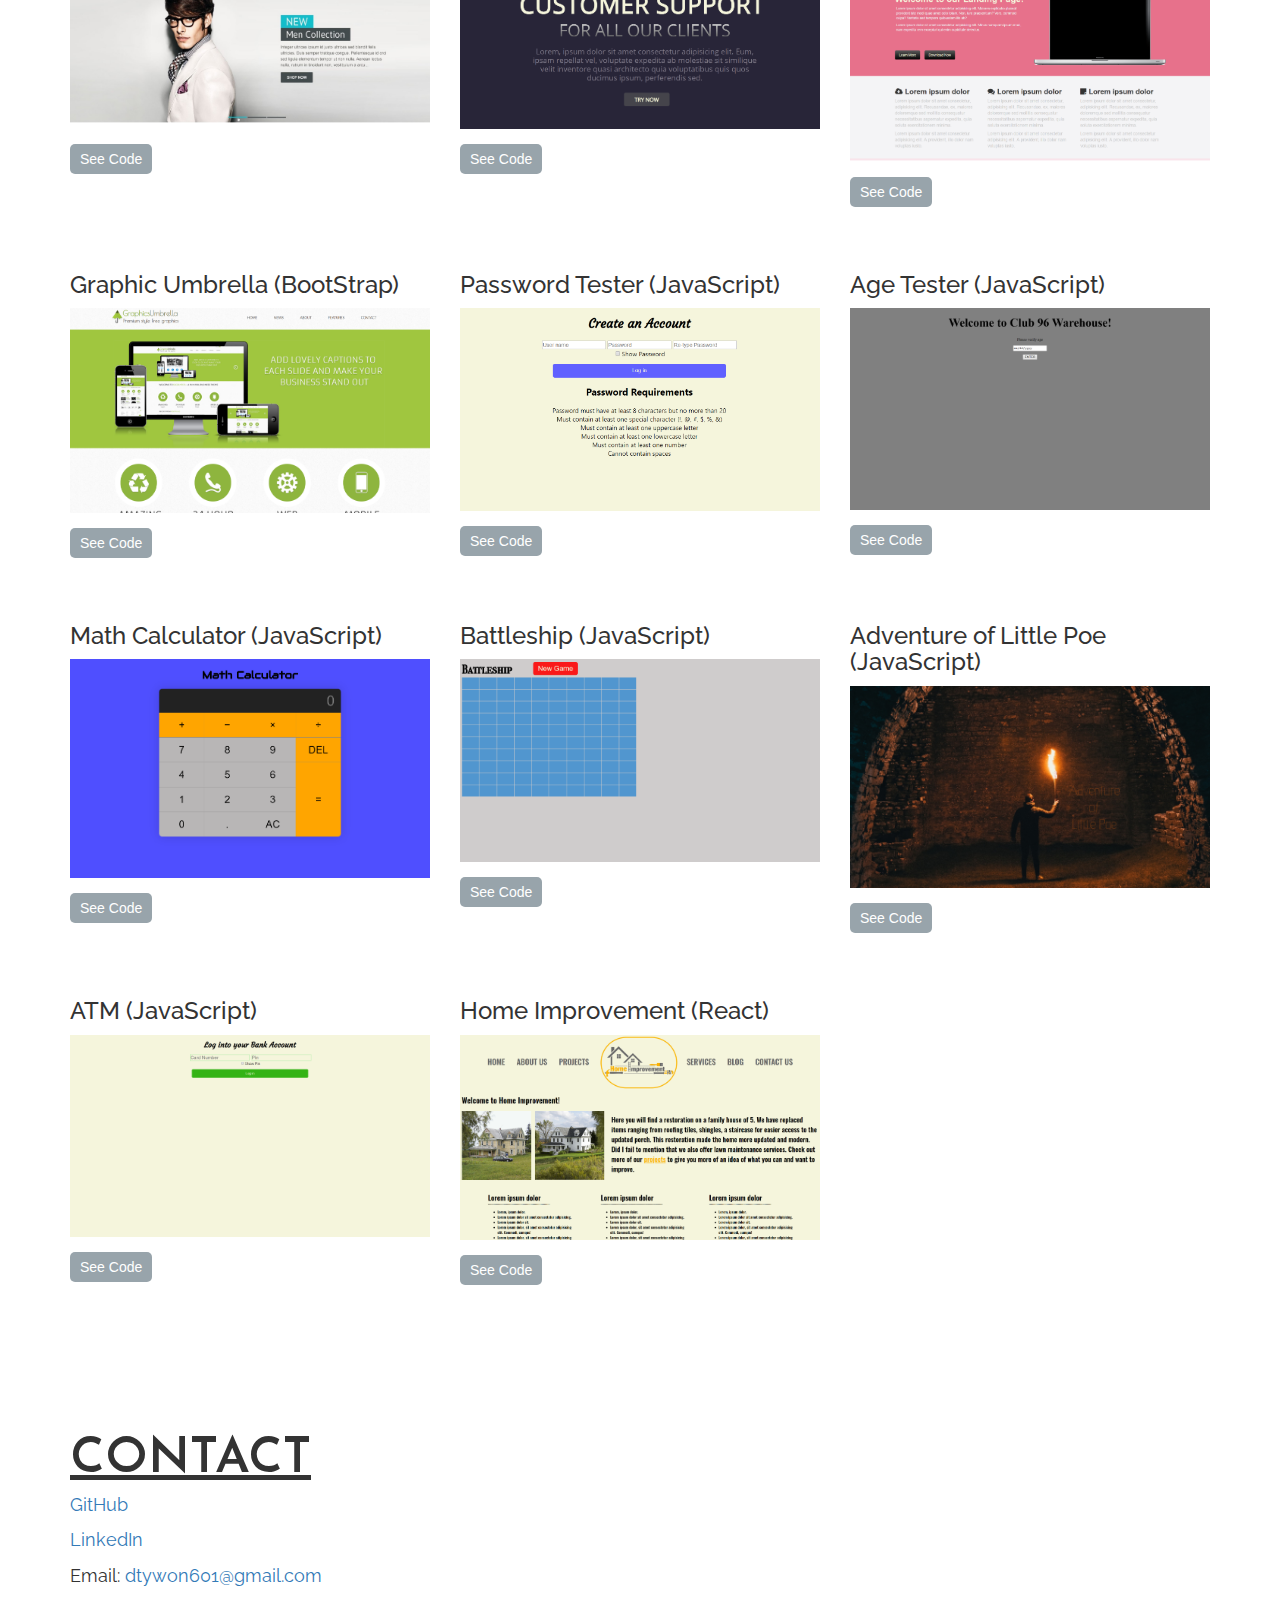
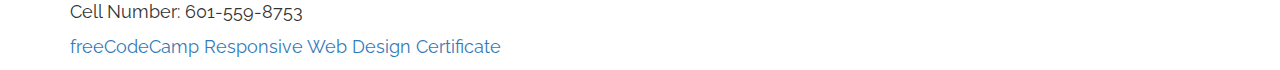
==== commit 2d0f0de8: "Updated HTML" ====
--- a/index.html
+++ b/index.html
@@ -44,77 +44,82 @@
     <div class="container">
         <div class="row">
             <div class="images col-sm-4 hidden-xs">
-                <h3 class="pizza">Pizza Project</h3>
+                <h3 class="pizza">Pizza Project (HTML & CSS)</h3>
                 <a href="https://tywonb.github.io/pizzaProject/" target="_blank" target="_blank"><img src="media/Screenshot (1).png"></a>
                 <button><a href="https://github.com/TywonB/pizzaProject.git" class="img-responsive" target="_blank">See Code</a></button>
             </div>
             <div class="images col-sm-4 hidden-xs">
-                <h3 class="parallax">Playground</h3>
+                <h3 class="parallax">Playground (HTML & CSS)</h3>
                 <a href="https://tywonb.github.io/playgroundProject/" target="_blank"><img src="media/Screenshot (2).png"></a>
                 <button><a href="https://github.com/TywonB/playgroundProject.git" class="img-responsive" target="_blank">See Code</a></button>
             </div>
             <div class="images col-sm-4 hidden-xs">
-                <h3 class="detroix">Detroix</h3>
+                <h3 class="detroix">Detroix (960 Grid)</h3>
                 <a href="https://tywonb.github.io/detroixProject/" target="_blank"><img src="media/Screenshot (3).png"></a>
                 <button><a href="https://github.com/TywonB/detroixProject.git" class="img-responsive" target="_blank">See Code</a></button>
             </div>
         </div>
         <div class="row">
             <div class="images col-sm-4">
-                <h3 class="venedor">Venedor</h3>
+                <h3 class="venedor">Venedor (BootStrap)</h3>
                 <a href="https://tywonb.github.io/venedorProject/" target="_blank"><img src="media/Screenshot (4).png"></a>
                 <button><a href="https://github.com/TywonB/venedorProject.git" class="img-responsive" target="_blank">See Code</a></button>
             </div>
             <div class="images col-sm-4">
-                <h3 class="airbox">Airbox</h3>
+                <h3 class="airbox">Airbox (960 Grid)</h3>
                 <a href="https://tywonb.github.io/airboxProject/" target="_blank"><img src="media/Screenshot (5).png"></a>
                 <button><a href="https://github.com/TywonB/airboxProject.git" class="img-responsive" target="_blank">See Code</a></button>
             </div>
             <div class="images col-sm-4">
-                <h3 class="bloom">Bloom Landing Page</h3>
+                <h3 class="bloom">Bloom Landing Page (BootStrap)</h3>
                 <a href="https://tywonb.github.io/bloomProject/" target="_blank"><img src="media/Screenshot (6).png"></a>
                 <button><a href="https://github.com/TywonB/bloomProject.git" class="img-responsive" target="_blank">See Code</a></button>
             </div>
         </div>
         <div class="row">
             <div class="images col-sm-4">
-                <h3 class="bloom">Graphic Umbrella</h3>
+                <h3 class="bloom">Graphic Umbrella (BootStrap)</h3>
                 <a href="https://tywonb.github.io/graphicUmbrella/" target="_blank"><img src="media/Screenshot (7).png"></a>
                 <button><a href="https://github.com/TywonB/graphicUmbrella.git" class="img-responsive" target="_blank">See Code</a></button>
             </div>
             <div class="images col-sm-4">
-                <h3 class="bloom">Password Tester</h3>
+                <h3 class="bloom">Password Tester (JavaScript)</h3>
                 <a href="https://tywonb.github.io/passwordTester/" target="_blank"><img src="media/Screenshot (8).png"></a>
                 <button><a href="https://github.com/TywonB/passwordTester.git" class="img-responsive" target="_blank">See Code</a></button>
             </div>
             <div class="images col-sm-4">
-                <h3 class="bloom">Age Tester</h3>
+                <h3 class="bloom">Age Tester (JavaScript)</h3>
                 <a href="https://tywonb.github.io/ageTester/" target="_blank"><img src="media/Screenshot (9).png"></a>
                 <button><a href="https://github.com/TywonB/ageTester.git" class="img-responsive" target="_blank">See Code</a></button>
             </div>
         </div>
         <div class="row">
             <div class="images col-sm-4">
-                <h3 class="bloom">Math Calculator</h3>
+                <h3 class="bloom">Math Calculator (JavaScript)</h3>
                 <a href="https://tywonb.github.io/mathCalculator/" target="_blank"><img src="media/Screenshot (10).png"></a>
                 <button><a href="https://github.com/TywonB/mathCalculator.git" class="img-responsive" target="_blank">See Code</a></button>
             </div>
             <div class="images col-sm-4">
-                <h3 class="bloom">Battleship</h3>
+                <h3 class="bloom">Battleship (JavaScript)</h3>
                 <a href="https://tywonb.github.io/Battleship/" target="_blank"><img src="media/Screenshot (11).png"></a>
                 <button><a href="https://github.com/TywonB/Battleship" class="img-responsive" target="_blank">See Code</a></button>
             </div>
             <div class="images col-sm-4">
-                <h3 class="bloom">Adventure of Little Poe</h3>
+                <h3 class="bloom">Adventure of Little Poe (JavaScript)</h3>
                 <a href="https://tywonb.github.io/adventureGame/" target="_blank"><img src="media/Screenshot (12).png"></a>
                 <button><a href="https://github.com/TywonB/adventureGame" target="_blank">See Code</a></button>
             </div>
         </div>
         <div class="row">
             <div class="images col-sm-4">
-                <h3 class="bloom">ATM</h3>
+                <h3 class="bloom">ATM (JavaScript)</h3>
                 <a href="https://tywonb.github.io/atm/" target="_blank"><img src="media/Screenshot (13).png"></a>
                 <button><a href="https://github.com/TywonB/atm" class="img-responsive" target="_blank">See Code</a></button>
+            </div>
+            <div class="images col-sm-4">
+                <h3 class="bloom">Home Improvement (React)</h3>
+                <a href="https://tywonb.github.io/reactApp/" target="_blank"><img src="media/Screenshot (14).png"></a>
+                <button><a href="https://github.com/TywonB/reactApp" class="img-responsive" target="_blank">See Code</a></button>
             </div>
         </div>
     </div>
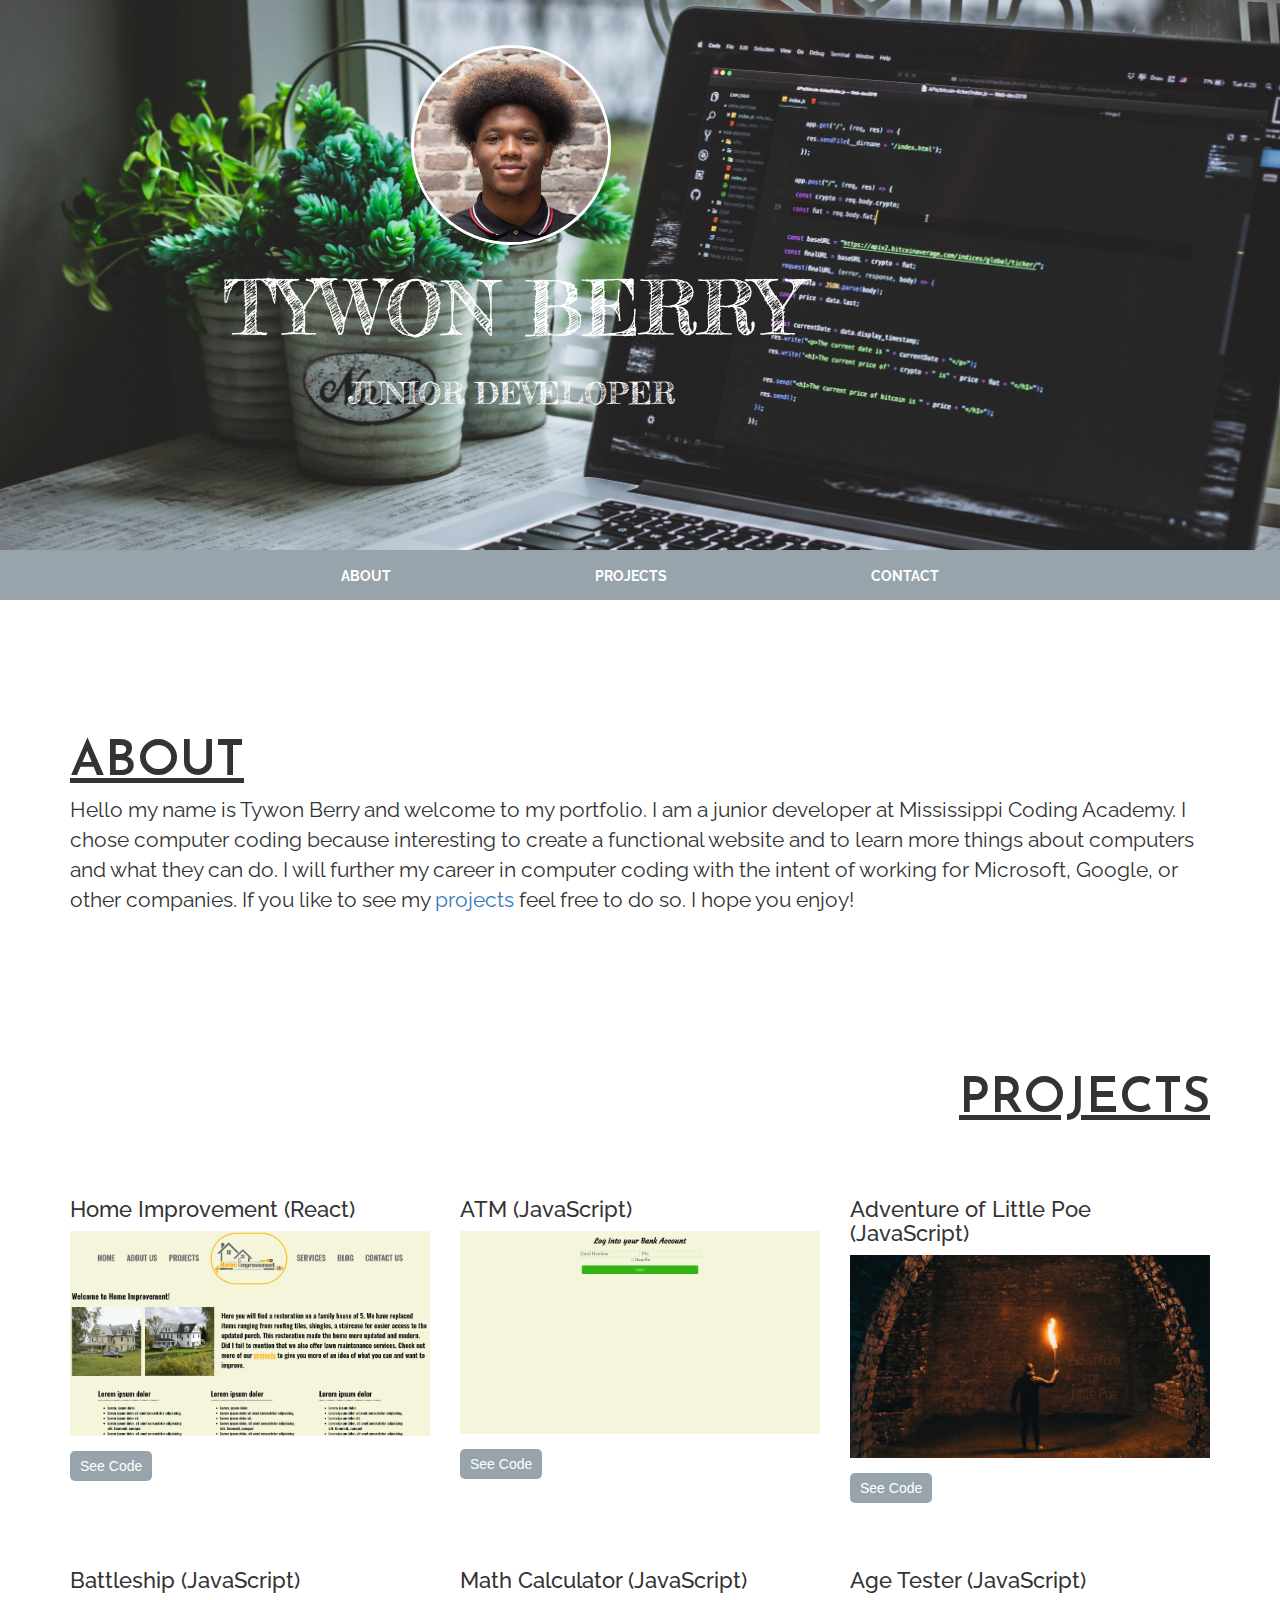
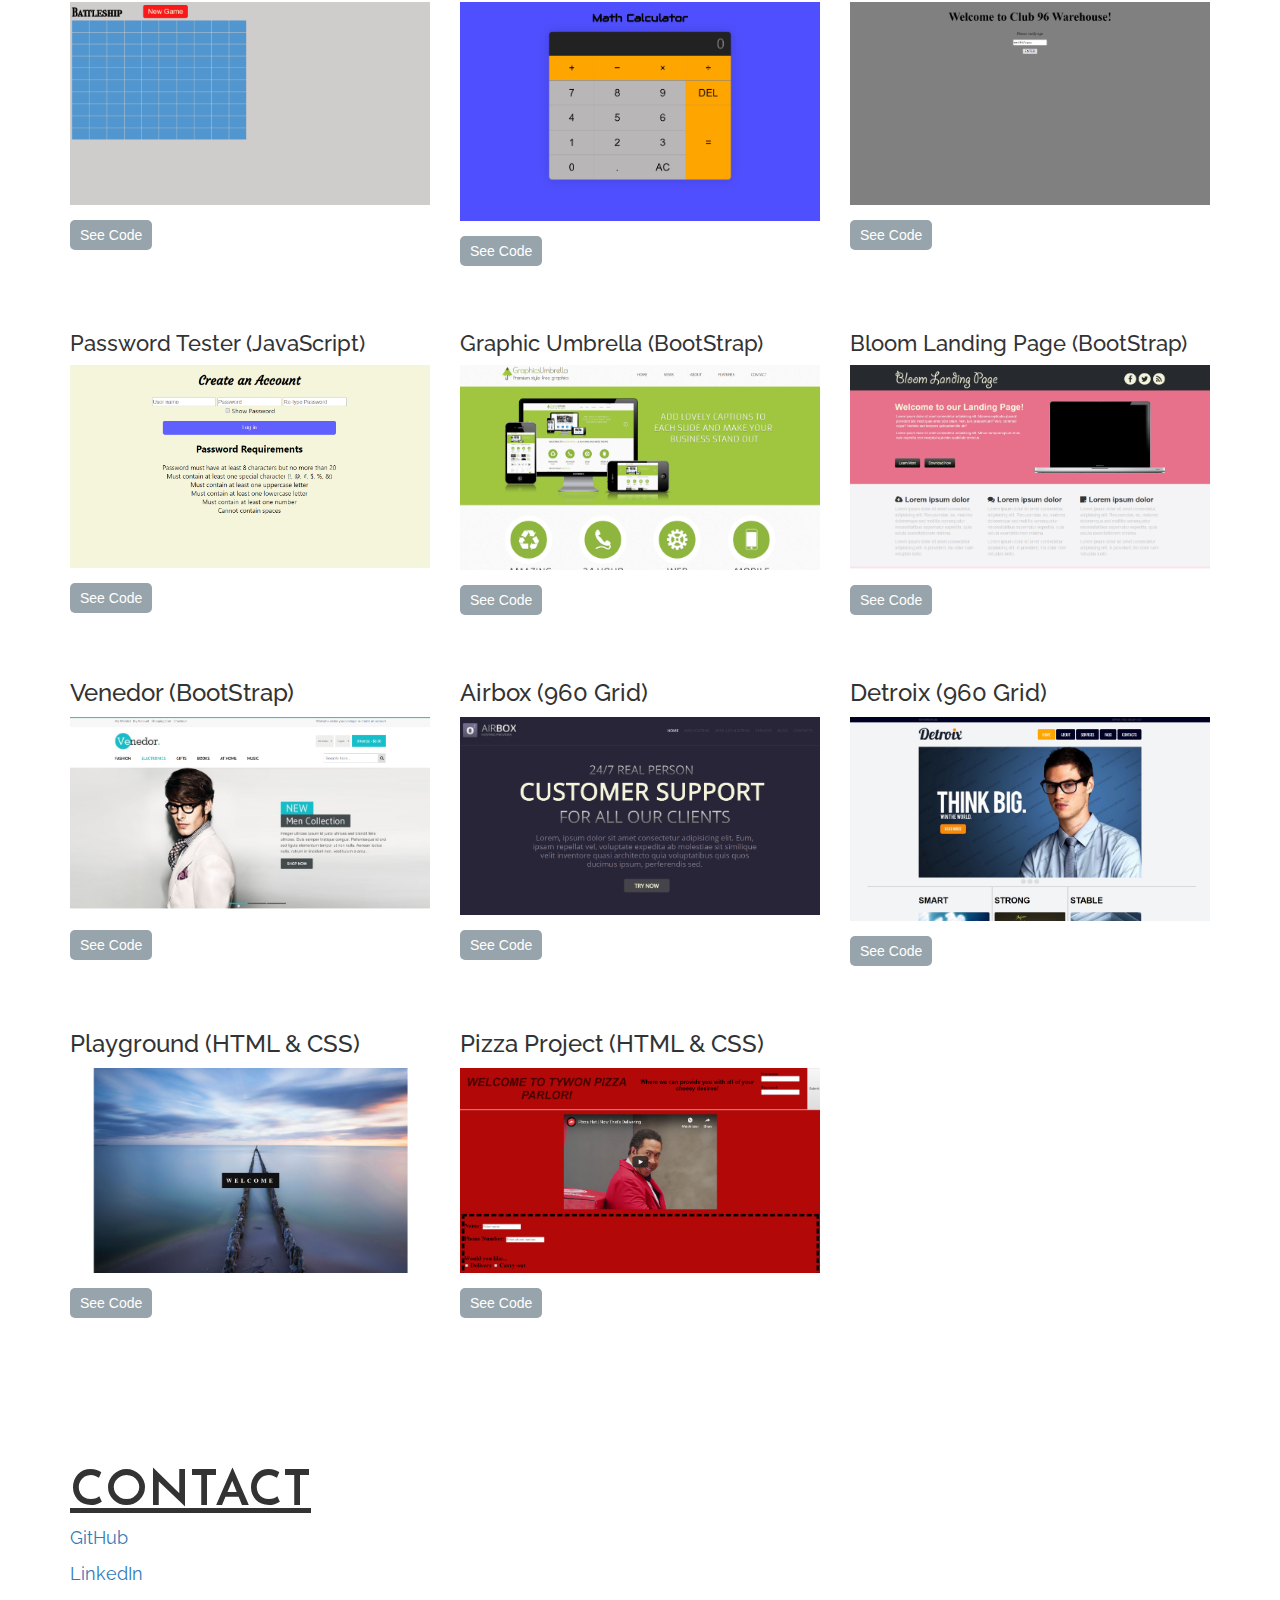
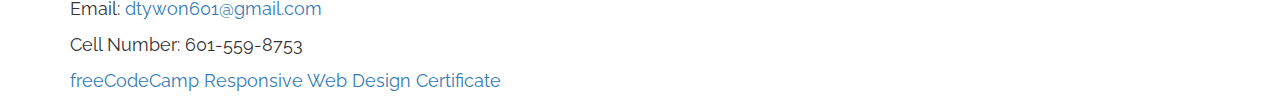
==== commit f5af2ff7: "Updated CSS" ====
--- a/index.html
+++ b/index.html
@@ -43,20 +43,55 @@
     </div>
     <div class="container">
         <div class="row">
-            <div class="images col-sm-4 hidden-xs">
-                <h3 class="pizza">Pizza Project (HTML & CSS)</h3>
-                <a href="https://tywonb.github.io/pizzaProject/" target="_blank" target="_blank"><img src="media/Screenshot (1).png"></a>
-                <button><a href="https://github.com/TywonB/pizzaProject.git" class="img-responsive" target="_blank">See Code</a></button>
+            
+            <div class="images col-sm-4">
+                <h3 class="bloom">Home Improvement (React)</h3>
+                <a href="https://tywonb.github.io/reactApp/" target="_blank"><img src="media/Screenshot (14).png"></a>
+                <button><a href="https://github.com/TywonB/reactApp" class="img-responsive" target="_blank">See Code</a></button>
             </div>
-            <div class="images col-sm-4 hidden-xs">
-                <h3 class="parallax">Playground (HTML & CSS)</h3>
-                <a href="https://tywonb.github.io/playgroundProject/" target="_blank"><img src="media/Screenshot (2).png"></a>
-                <button><a href="https://github.com/TywonB/playgroundProject.git" class="img-responsive" target="_blank">See Code</a></button>
+            <div class="images col-sm-4">
+                <h3 class="bloom">ATM (JavaScript)</h3>
+                <a href="https://tywonb.github.io/atm/" target="_blank"><img src="media/Screenshot (13).png"></a>
+                <button><a href="https://github.com/TywonB/atm" class="img-responsive" target="_blank">See Code</a></button>
             </div>
-            <div class="images col-sm-4 hidden-xs">
-                <h3 class="detroix">Detroix (960 Grid)</h3>
-                <a href="https://tywonb.github.io/detroixProject/" target="_blank"><img src="media/Screenshot (3).png"></a>
-                <button><a href="https://github.com/TywonB/detroixProject.git" class="img-responsive" target="_blank">See Code</a></button>
+            <div class="images col-sm-4">
+                <h3 class="bloom">Adventure of Little Poe (JavaScript)</h3>
+                <a href="https://tywonb.github.io/adventureGame/" target="_blank"><img src="media/Screenshot (12).png"></a>
+                <button><a href="https://github.com/TywonB/adventureGame" target="_blank">See Code</a></button>
+            </div>
+        </div>
+        <div class="row">
+            <div class="images col-sm-4">
+                <h3 class="bloom">Battleship (JavaScript)</h3>
+                <a href="https://tywonb.github.io/Battleship/" target="_blank"><img src="media/Screenshot (11).png"></a>
+                <button><a href="https://github.com/TywonB/Battleship" class="img-responsive" target="_blank">See Code</a></button>
+            </div>
+            <div class="images col-sm-4">
+                <h3 class="bloom">Math Calculator (JavaScript)</h3>
+                <a href="https://tywonb.github.io/mathCalculator/" target="_blank"><img src="media/Screenshot (10).png"></a>
+                <button><a href="https://github.com/TywonB/mathCalculator.git" class="img-responsive" target="_blank">See Code</a></button>
+            </div>
+            <div class="images col-sm-4">
+                <h3 class="bloom">Age Tester (JavaScript)</h3>
+                <a href="https://tywonb.github.io/ageTester/" target="_blank"><img src="media/Screenshot (9).png"></a>
+                <button><a href="https://github.com/TywonB/ageTester.git" class="img-responsive" target="_blank">See Code</a></button>
+            </div>
+        </div>
+        <div class="row">
+            <div class="images col-sm-4">
+                <h3 class="bloom">Password Tester (JavaScript)</h3>
+                <a href="https://tywonb.github.io/passwordTester/" target="_blank"><img src="media/Screenshot (8).png"></a>
+                <button><a href="https://github.com/TywonB/passwordTester.git" class="img-responsive" target="_blank">See Code</a></button>
+            </div>
+            <div class="images col-sm-4">
+                <h3 class="bloom">Graphic Umbrella (BootStrap)</h3>
+                <a href="https://tywonb.github.io/graphicUmbrella/" target="_blank"><img src="media/Screenshot (7).png"></a>
+                <button><a href="https://github.com/TywonB/graphicUmbrella.git" class="img-responsive" target="_blank">See Code</a></button>
+            </div>
+            <div class="images col-sm-4">
+                <h3 class="bloom">Bloom Landing Page (BootStrap)</h3>
+                <a href="https://tywonb.github.io/bloomProject/" target="_blank"><img src="media/Screenshot (6).png"></a>
+                <button><a href="https://github.com/TywonB/bloomProject.git" class="img-responsive" target="_blank">See Code</a></button>
             </div>
         </div>
         <div class="row">
@@ -70,56 +105,22 @@
                 <a href="https://tywonb.github.io/airboxProject/" target="_blank"><img src="media/Screenshot (5).png"></a>
                 <button><a href="https://github.com/TywonB/airboxProject.git" class="img-responsive" target="_blank">See Code</a></button>
             </div>
-            <div class="images col-sm-4">
-                <h3 class="bloom">Bloom Landing Page (BootStrap)</h3>
-                <a href="https://tywonb.github.io/bloomProject/" target="_blank"><img src="media/Screenshot (6).png"></a>
-                <button><a href="https://github.com/TywonB/bloomProject.git" class="img-responsive" target="_blank">See Code</a></button>
+            <div class="images col-sm-4 hidden-xs">
+                <h3 class="detroix">Detroix (960 Grid)</h3>
+                <a href="https://tywonb.github.io/detroixProject/" target="_blank"><img src="media/Screenshot (3).png"></a>
+                <button><a href="https://github.com/TywonB/detroixProject.git" class="img-responsive" target="_blank">See Code</a></button>
             </div>
         </div>
         <div class="row">
-            <div class="images col-sm-4">
-                <h3 class="bloom">Graphic Umbrella (BootStrap)</h3>
-                <a href="https://tywonb.github.io/graphicUmbrella/" target="_blank"><img src="media/Screenshot (7).png"></a>
-                <button><a href="https://github.com/TywonB/graphicUmbrella.git" class="img-responsive" target="_blank">See Code</a></button>
+            <div class="images col-sm-4 hidden-xs">
+                <h3 class="parallax">Playground (HTML & CSS)</h3>
+                <a href="https://tywonb.github.io/playgroundProject/" target="_blank"><img src="media/Screenshot (2).png"></a>
+                <button><a href="https://github.com/TywonB/playgroundProject.git" class="img-responsive" target="_blank">See Code</a></button>
             </div>
-            <div class="images col-sm-4">
-                <h3 class="bloom">Password Tester (JavaScript)</h3>
-                <a href="https://tywonb.github.io/passwordTester/" target="_blank"><img src="media/Screenshot (8).png"></a>
-                <button><a href="https://github.com/TywonB/passwordTester.git" class="img-responsive" target="_blank">See Code</a></button>
-            </div>
-            <div class="images col-sm-4">
-                <h3 class="bloom">Age Tester (JavaScript)</h3>
-                <a href="https://tywonb.github.io/ageTester/" target="_blank"><img src="media/Screenshot (9).png"></a>
-                <button><a href="https://github.com/TywonB/ageTester.git" class="img-responsive" target="_blank">See Code</a></button>
-            </div>
-        </div>
-        <div class="row">
-            <div class="images col-sm-4">
-                <h3 class="bloom">Math Calculator (JavaScript)</h3>
-                <a href="https://tywonb.github.io/mathCalculator/" target="_blank"><img src="media/Screenshot (10).png"></a>
-                <button><a href="https://github.com/TywonB/mathCalculator.git" class="img-responsive" target="_blank">See Code</a></button>
-            </div>
-            <div class="images col-sm-4">
-                <h3 class="bloom">Battleship (JavaScript)</h3>
-                <a href="https://tywonb.github.io/Battleship/" target="_blank"><img src="media/Screenshot (11).png"></a>
-                <button><a href="https://github.com/TywonB/Battleship" class="img-responsive" target="_blank">See Code</a></button>
-            </div>
-            <div class="images col-sm-4">
-                <h3 class="bloom">Adventure of Little Poe (JavaScript)</h3>
-                <a href="https://tywonb.github.io/adventureGame/" target="_blank"><img src="media/Screenshot (12).png"></a>
-                <button><a href="https://github.com/TywonB/adventureGame" target="_blank">See Code</a></button>
-            </div>
-        </div>
-        <div class="row">
-            <div class="images col-sm-4">
-                <h3 class="bloom">ATM (JavaScript)</h3>
-                <a href="https://tywonb.github.io/atm/" target="_blank"><img src="media/Screenshot (13).png"></a>
-                <button><a href="https://github.com/TywonB/atm" class="img-responsive" target="_blank">See Code</a></button>
-            </div>
-            <div class="images col-sm-4">
-                <h3 class="bloom">Home Improvement (React)</h3>
-                <a href="https://tywonb.github.io/reactApp/" target="_blank"><img src="media/Screenshot (14).png"></a>
-                <button><a href="https://github.com/TywonB/reactApp" class="img-responsive" target="_blank">See Code</a></button>
+            <div class="images col-sm-4 hidden-xs">
+                <h3 class="pizza">Pizza Project (HTML & CSS)</h3>
+                <a href="https://tywonb.github.io/pizzaProject/" target="_blank" target="_blank"><img src="media/Screenshot (1).png"></a>
+                <button><a href="https://github.com/TywonB/pizzaProject.git" class="img-responsive" target="_blank">See Code</a></button>
             </div>
         </div>
     </div>
--- a/css/style.css
+++ b/css/style.css
@@ -1,3 +1,7 @@
+.bloom {
+    font-size: 22px;
+}
+
 @media (min-width: 320px) {
     /* Mobile S */
     #top {
@@ -99,7 +103,7 @@
     
     .pizza, .parallax, .detroix {
         font-family: 'Raleway', sans-serif;
-        margin-top: 10px;
+        margin-top: 65px;
     }
     
     .airbox, .venedor, .bloom {
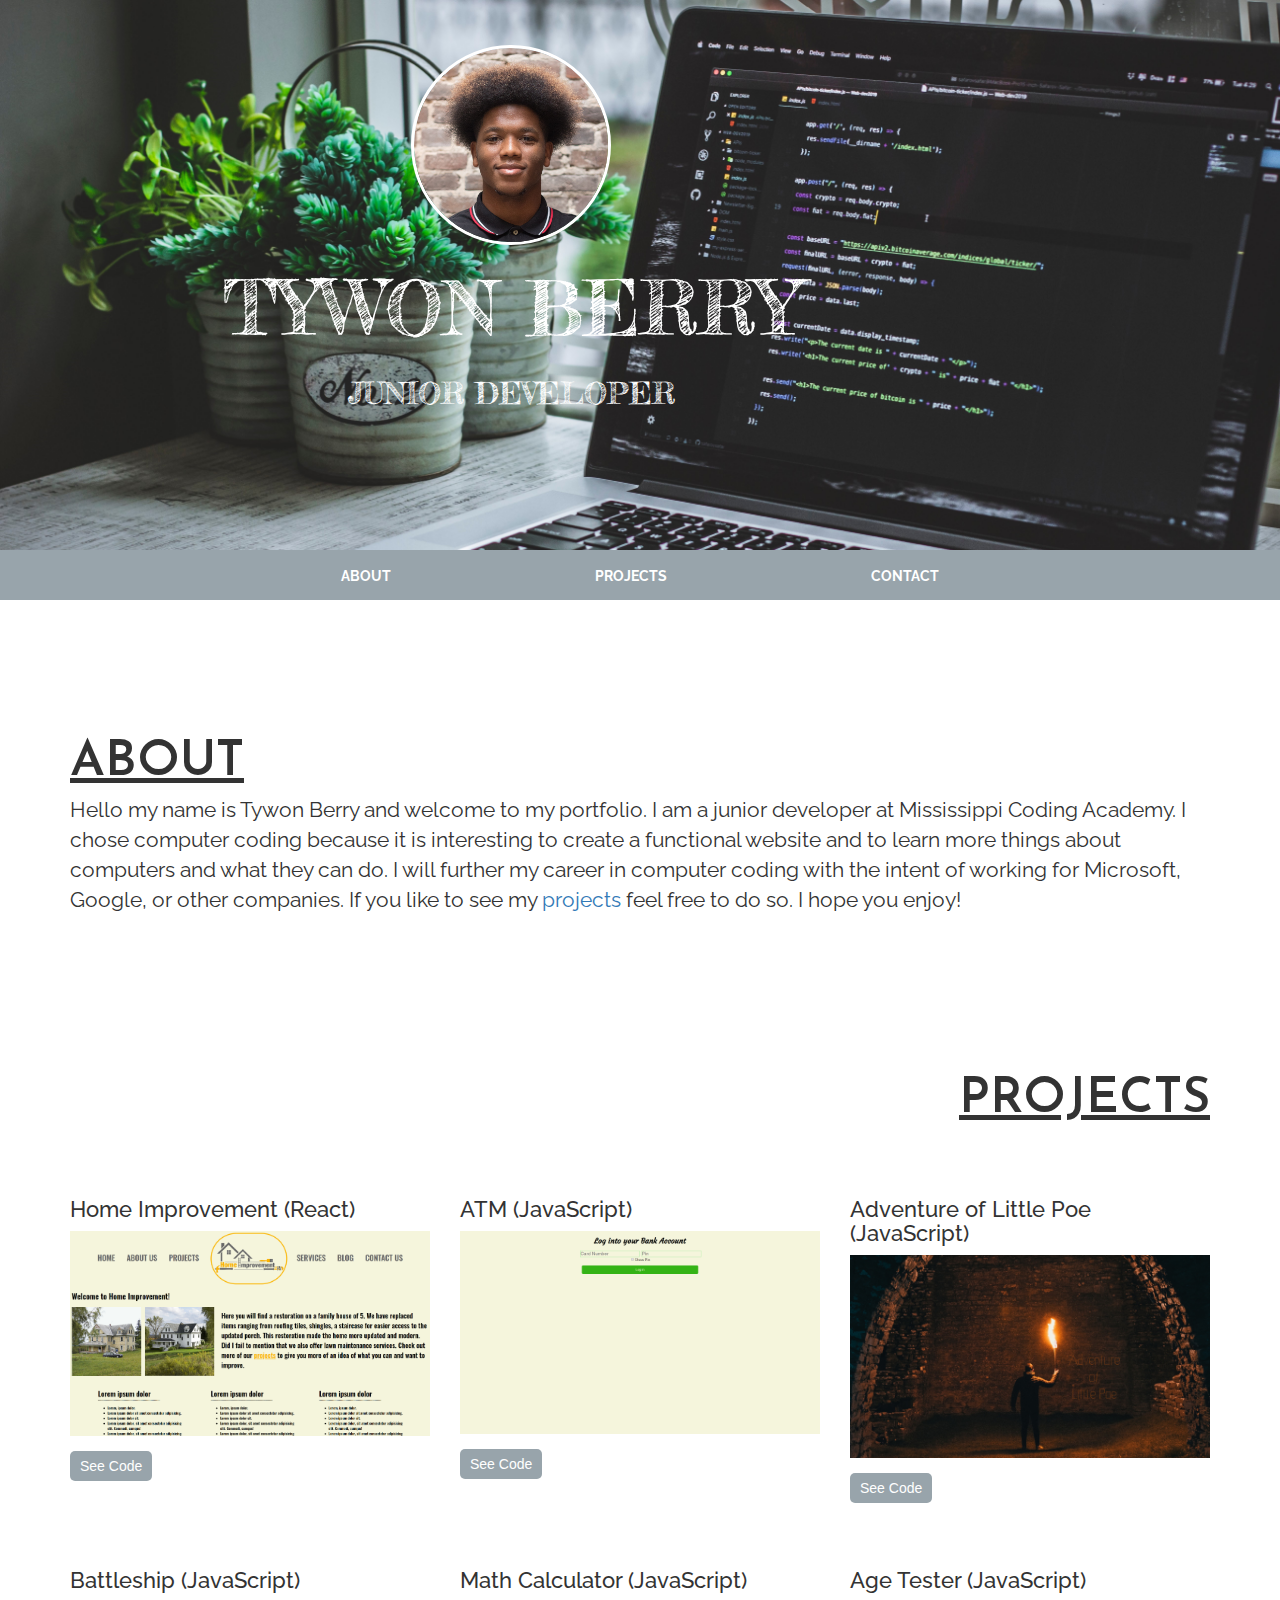
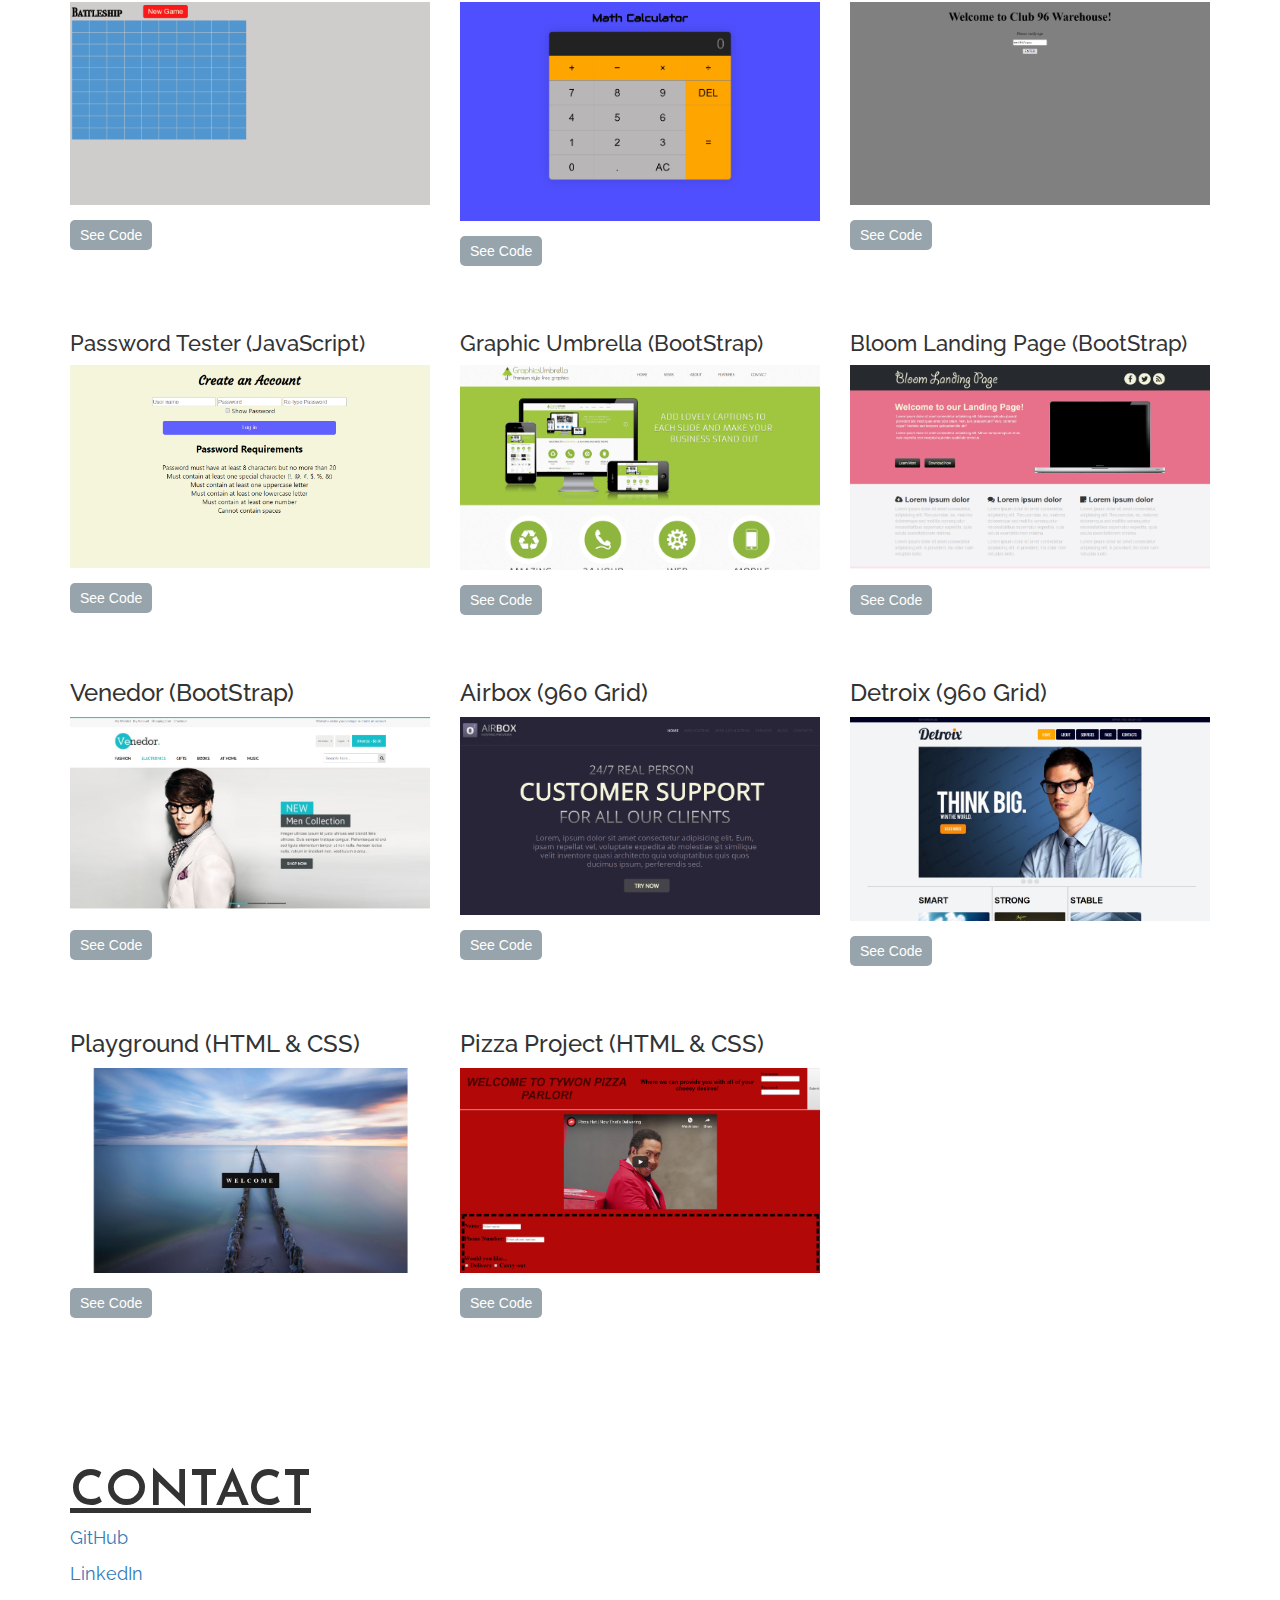
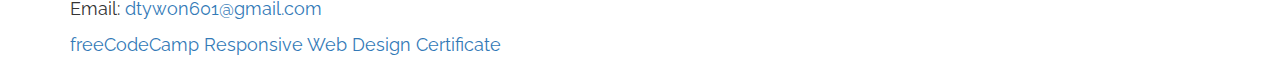
==== commit 6654bfbf: "Updated HTML" ====
--- a/index.html
+++ b/index.html
@@ -30,7 +30,7 @@
         <div class="row">
             <div class="col-sm-12">
                 <h2 id="about" class="about">ABOUT</h2>
-                <p class="aboutp">Hello my name is Tywon Berry and welcome to my portfolio. I am a junior developer at Mississippi Coding Academy. I chose computer coding because interesting to create a functional website and to learn more things about computers and what they can do. I will further my career in computer coding with the intent of working for Microsoft, Google, or other companies. If you like to see my <a href="#projects" id="projects">projects</a> feel free to do so. I hope you enjoy!</p>
+                <p class="aboutp">Hello my name is Tywon Berry and welcome to my portfolio. I am a junior developer at Mississippi Coding Academy. I chose computer coding because it is interesting to create a functional website and to learn more things about computers and what they can do. I will further my career in computer coding with the intent of working for Microsoft, Google, or other companies. If you like to see my <a href="#projects" id="projects">projects</a> feel free to do so. I hope you enjoy!</p>
             </div>
         </div>
     </div>
@@ -131,7 +131,6 @@
                 <p><a href="https://github.com/TywonB" target="_blank">GitHub</a></p>
                 <p><a href="https://www.linkedin.com/in/tywon-berry-b18aab189/" target="_blank">LinkedIn</a></p>
                 <p>Email: <a href="mailto:dtywon601@gmail.com" target="_blank">dtywon601@gmail.com</a></p>
-                <p>Cell Number: 601-559-8753</p>
                 <p><a href="https://www.freecodecamp.org/certification/tywonb/responsive-web-design" target="_blank">freeCodeCamp Responsive Web Design Certificate</a></p>
             </div>
         </div>
